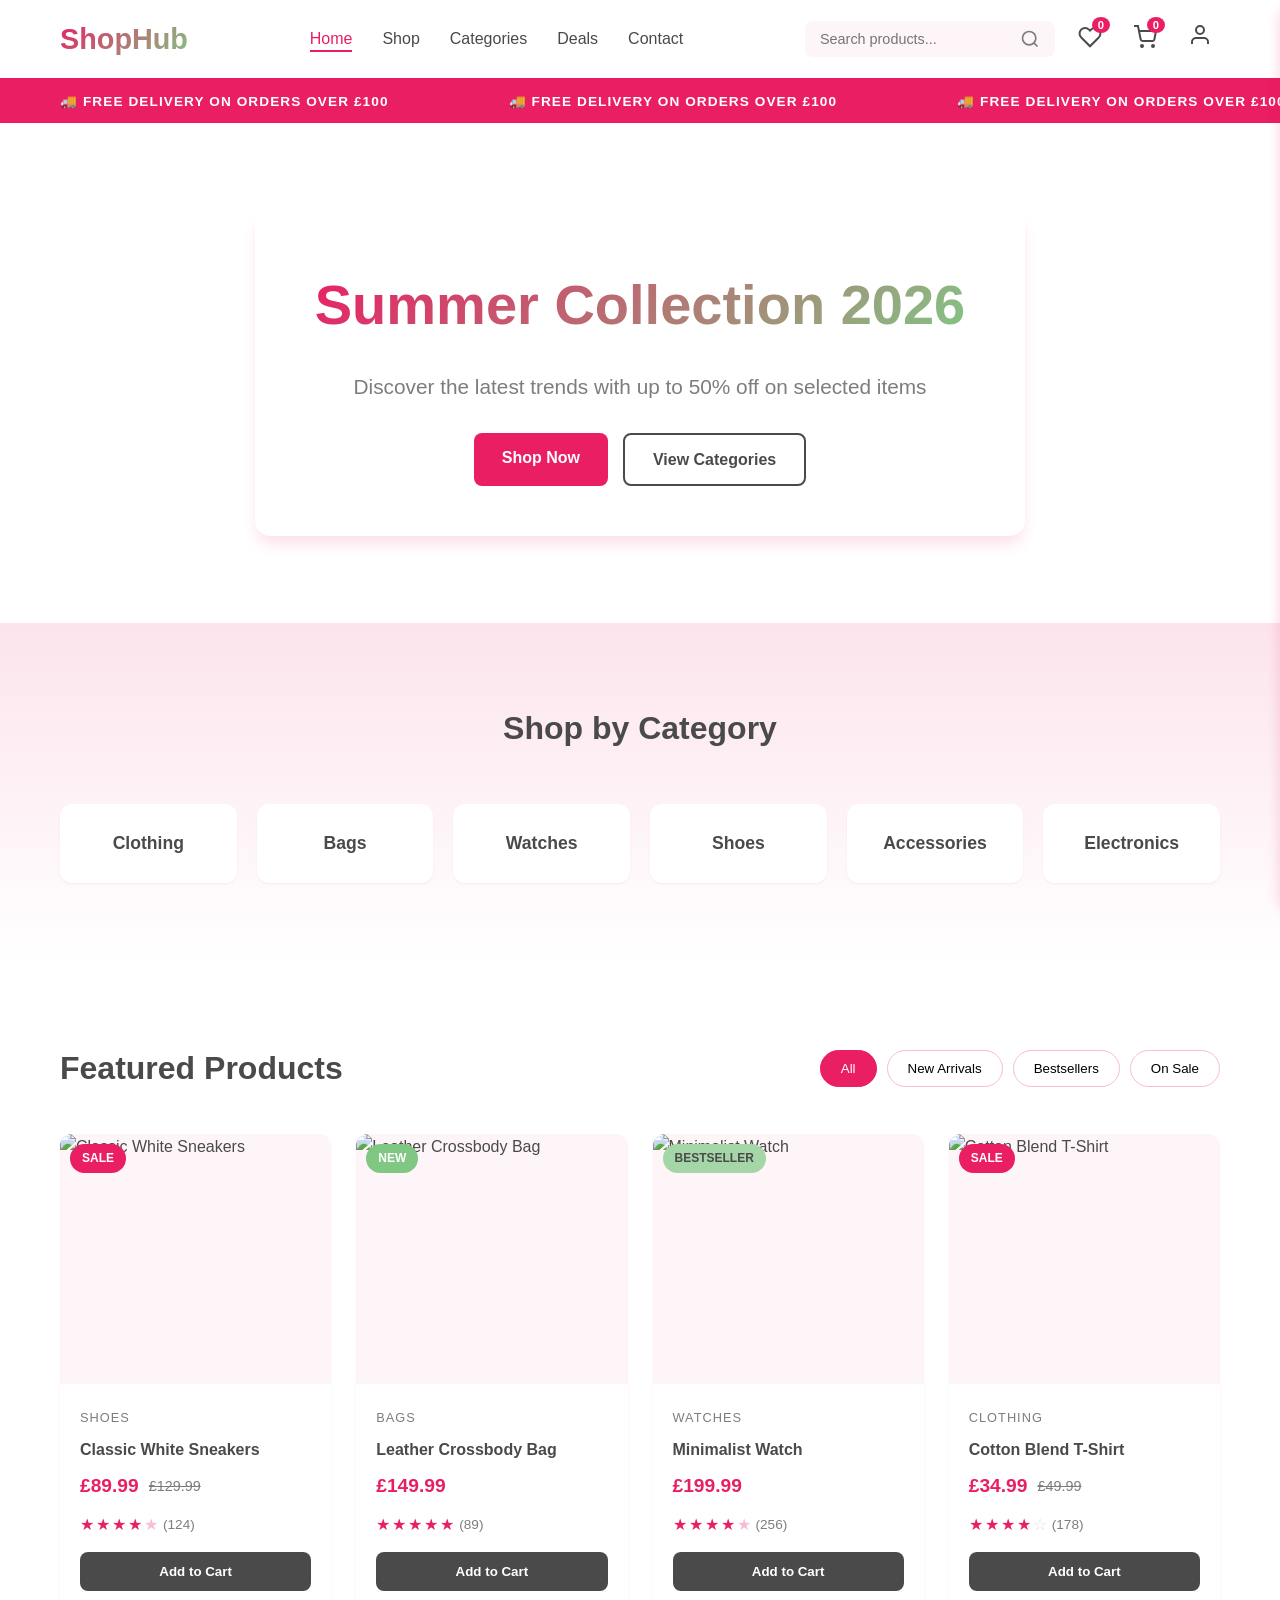
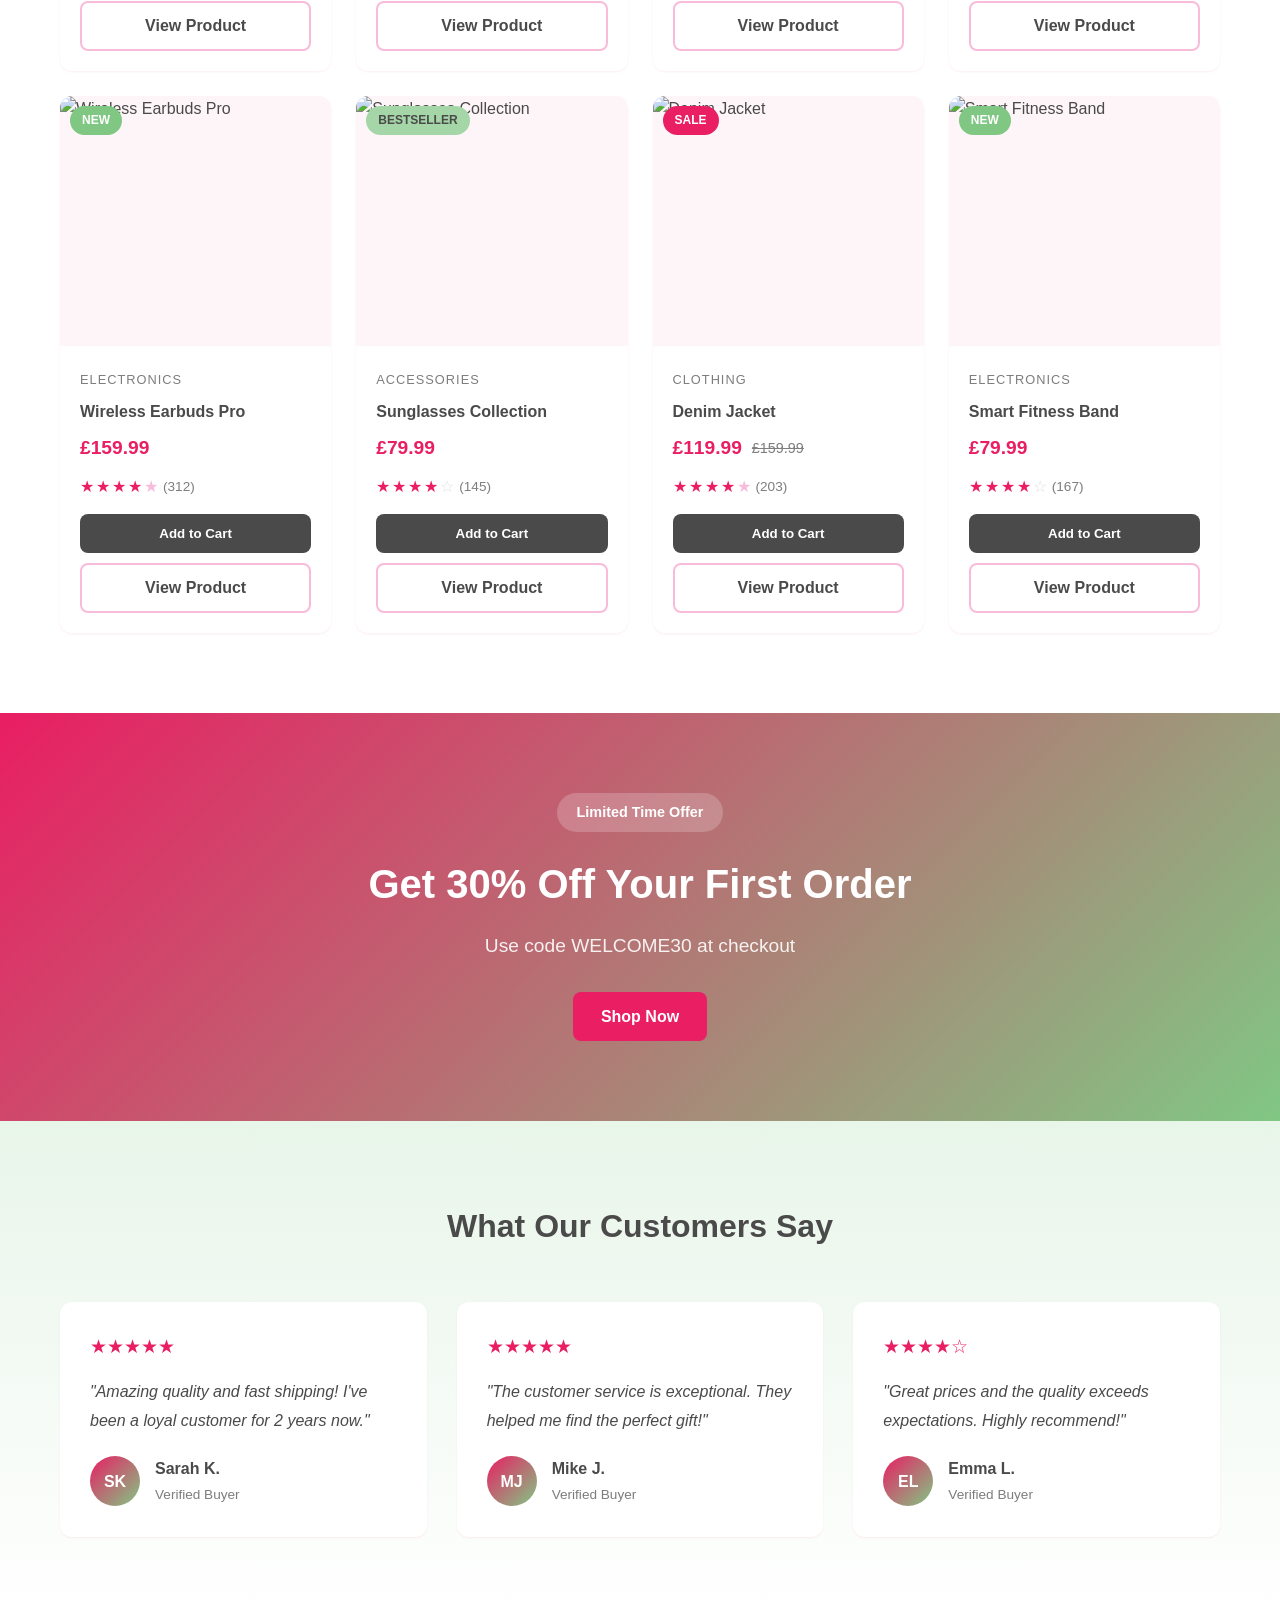
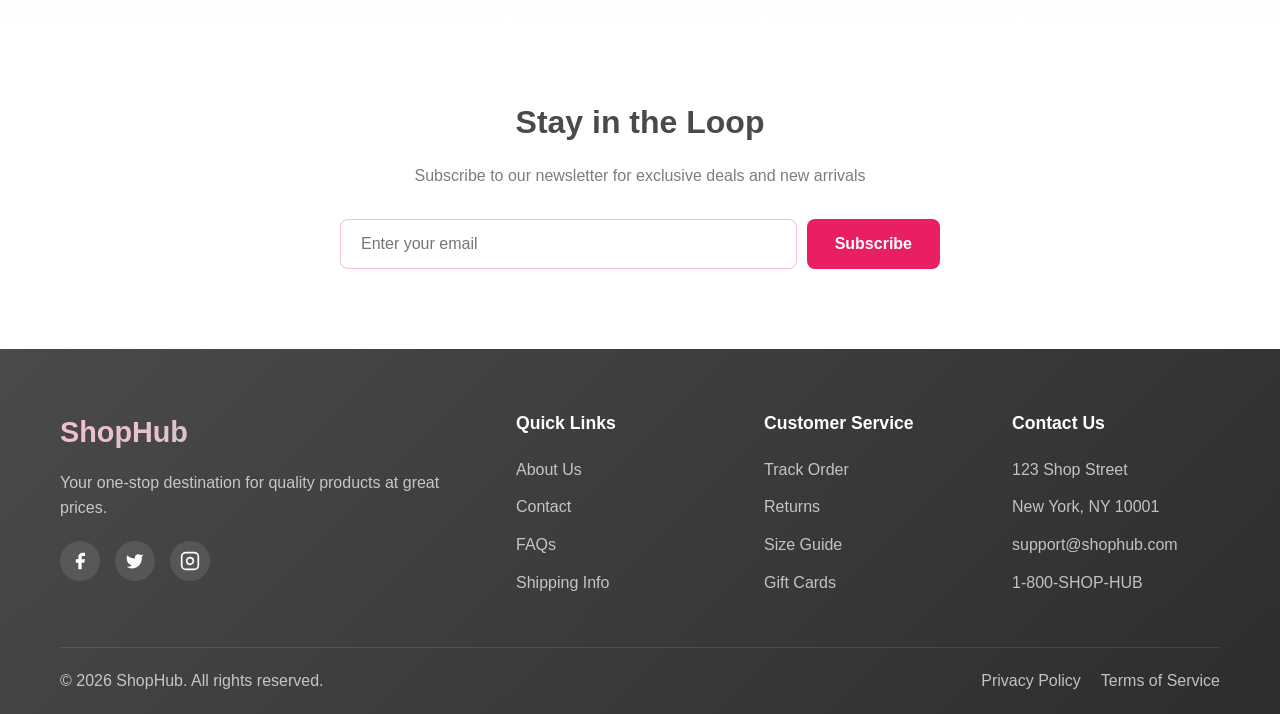
==== index.html @ b86f062d "Initial commit — ShopHub e-commerce mockup" ====
<!DOCTYPE html>
<html lang="en">
<head>
    <meta charset="UTF-8">
    <meta name="viewport" content="width=device-width, initial-scale=1.0">
    <title>ShopHub - Your One-Stop Shop</title>
    <link rel="icon" type="image/svg+xml" href="favicon.svg">
    <link rel="stylesheet" href="styles.css">
    <script src="main.js" defer></script>
    <script src="js/animations.js" defer></script>
</head>
<body>
    <!-- Header -->
    <header class="header">
        <div class="container">
            <a href="#" class="logo">ShopHub</a>
            <nav class="nav">
                <ul class="nav-links">
                    <li><a href="index.html" class="active">Home</a></li>
                    <li><a href="shop.html">Shop</a></li>
                    <li><a href="categories.html">Categories</a></li>
                    <li><a href="deals.html">Deals</a></li>
                    <li><a href="contact.html">Contact</a></li>
                </ul>
            </nav>
            <div class="header-actions">
                <div class="search-bar">
                    <input type="text" placeholder="Search products..." id="searchInput">
                    <button class="search-btn">
                        <svg xmlns="http://www.w3.org/2000/svg" width="20" height="20" viewBox="0 0 24 24" fill="none" stroke="currentColor" stroke-width="2">
                            <circle cx="11" cy="11" r="8"></circle>
                            <path d="m21 21-4.35-4.35"></path>
                        </svg>
                    </button>
                </div>
                <button class="icon-btn" id="wishlistBtn">
                    <svg xmlns="http://www.w3.org/2000/svg" width="24" height="24" viewBox="0 0 24 24" fill="none" stroke="currentColor" stroke-width="2">
                        <path d="M20.84 4.61a5.5 5.5 0 0 0-7.78 0L12 5.67l-1.06-1.06a5.5 5.5 0 0 0-7.78 7.78l1.06 1.06L12 21.23l7.78-7.78 1.06-1.06a5.5 5.5 0 0 0 0-7.78z"></path>
                    </svg>
                    <span class="badge" id="wishlistCount">0</span>
                </button>
                <button class="icon-btn" id="cartBtn">
                    <svg xmlns="http://www.w3.org/2000/svg" width="24" height="24" viewBox="0 0 24 24" fill="none" stroke="currentColor" stroke-width="2">
                        <circle cx="9" cy="21" r="1"></circle>
                        <circle cx="20" cy="21" r="1"></circle>
                        <path d="M1 1h4l2.68 13.39a2 2 0 0 0 2 1.61h9.72a2 2 0 0 0 2-1.61L23 6H6"></path>
                    </svg>
                    <span class="badge" id="cartCount">0</span>
                </button>
                <a href="login.html" class="icon-btn" id="accountBtn" title="Login / Account">
                    <svg xmlns="http://www.w3.org/2000/svg" width="24" height="24" viewBox="0 0 24 24" fill="none" stroke="currentColor" stroke-width="2">
                        <path d="M20 21v-2a4 4 0 0 0-4-4H8a4 4 0 0 0-4 4v2"></path>
                        <circle cx="12" cy="7" r="4"></circle>
                    </svg>
                </a>
                <button class="icon-btn mobile-menu-btn" id="mobileMenuBtn">
                    <svg xmlns="http://www.w3.org/2000/svg" width="24" height="24" viewBox="0 0 24 24" fill="none" stroke="currentColor" stroke-width="2">
                        <line x1="3" y1="12" x2="21" y2="12"></line>
                        <line x1="3" y1="6" x2="21" y2="6"></line>
                        <line x1="3" y1="18" x2="21" y2="18"></line>
                    </svg>
                </button>
            </div>
        </div>
    </header>

    <!-- Delivery Banner -->
    <div class="delivery-banner">
        <div class="delivery-banner-track">
            <span>Free Delivery on Orders Over £100</span>
            <span>Free Delivery on Orders Over £100</span>
            <span>Free Delivery on Orders Over £100</span>
            <span>Free Delivery on Orders Over £100</span>
            <span>Free Delivery on Orders Over £100</span>
            <span>Free Delivery on Orders Over £100</span>
        </div>
    </div>

    <!-- Hero Section -->
    <section class="hero">
        <div class="hero-content">
            <h1>Summer Collection 2026</h1>
            <p>Discover the latest trends with up to 50% off on selected items</p>
            <div class="hero-buttons">
                <a href="shop.html" class="btn btn-primary">Shop Now</a>
                <a href="categories.html" class="btn btn-secondary">View Categories</a>
            </div>
        </div>
    </section>

    <!-- Categories Section -->
    <section class="categories">
        <div class="container">
            <h2 class="section-title">Shop by Category</h2>
            <div class="category-grid">
                <a href="category.html?cat=Clothing" class="category-card">
                    <h3>Clothing</h3>
                </a>
                <a href="category.html?cat=Bags" class="category-card">
                    <h3>Bags</h3>
                </a>
                <a href="category.html?cat=Watches" class="category-card">
                    <h3>Watches</h3>
                </a>
                <a href="category.html?cat=Shoes" class="category-card">
                    <h3>Shoes</h3>
                </a>
                <a href="category.html?cat=Accessories" class="category-card">
                    <h3>Accessories</h3>
                </a>
                <a href="category.html?cat=Electronics" class="category-card">
                    <h3>Electronics</h3>
                </a>
            </div>
        </div>
    </section>

    <!-- Featured Products Section -->
    <section class="featured-products">
        <div class="container">
            <div class="section-header">
                <h2 class="section-title">Featured Products</h2>
                <div class="product-filters">
                    <button class="filter-btn active" data-filter="all">All</button>
                    <button class="filter-btn" data-filter="new">New Arrivals</button>
                    <button class="filter-btn" data-filter="bestseller">Bestsellers</button>
                    <button class="filter-btn" data-filter="sale">On Sale</button>
                </div>
            </div>
            <div class="products-grid" id="productsGrid">
                <!-- Products will be loaded by JavaScript -->
            </div>
        </div>
    </section>

    <!-- Promo Banner -->
    <section class="promo-banner">
        <div class="container">
            <div class="promo-content">
                <span class="promo-tag">Limited Time Offer</span>
                <h2>Get 30% Off Your First Order</h2>
                <p>Use code WELCOME30 at checkout</p>
                <a href="#" class="btn btn-primary">Shop Now</a>
            </div>
        </div>
    </section>

    <!-- Testimonials -->
    <section class="testimonials">
        <div class="container">
            <h2 class="section-title">What Our Customers Say</h2>
            <div class="testimonials-grid">
                <div class="testimonial-card">
                    <div class="testimonial-rating">
                        <span>★</span><span>★</span><span>★</span><span>★</span><span>★</span>
                    </div>
                    <p>"Amazing quality and fast shipping! I've been a loyal customer for 2 years now."</p>
                    <div class="testimonial-author">
                        <div class="author-avatar">SK</div>
                        <div class="author-info">
                            <strong>Sarah K.</strong>
                            <span>Verified Buyer</span>
                        </div>
                    </div>
                </div>
                <div class="testimonial-card">
                    <div class="testimonial-rating">
                        <span>★</span><span>★</span><span>★</span><span>★</span><span>★</span>
                    </div>
                    <p>"The customer service is exceptional. They helped me find the perfect gift!"</p>
                    <div class="testimonial-author">
                        <div class="author-avatar">MJ</div>
                        <div class="author-info">
                            <strong>Mike J.</strong>
                            <span>Verified Buyer</span>
                        </div>
                    </div>
                </div>
                <div class="testimonial-card">
                    <div class="testimonial-rating">
                        <span>★</span><span>★</span><span>★</span><span>★</span><span>☆</span>
                    </div>
                    <p>"Great prices and the quality exceeds expectations. Highly recommend!"</p>
                    <div class="testimonial-author">
                        <div class="author-avatar">EL</div>
                        <div class="author-info">
                            <strong>Emma L.</strong>
                            <span>Verified Buyer</span>
                        </div>
                    </div>
                </div>
            </div>
        </div>
    </section>

    <!-- Newsletter -->
    <section class="newsletter">
        <div class="container">
            <div class="newsletter-content">
                <h2>Stay in the Loop</h2>
                <p>Subscribe to our newsletter for exclusive deals and new arrivals</p>
                <form class="newsletter-form" id="newsletterForm">
                    <input type="email" placeholder="Enter your email" required>
                    <button type="submit" class="btn btn-primary">Subscribe</button>
                </form>
            </div>
        </div>
    </section>

    <!-- Footer -->
    <footer class="footer">
        <div class="container">
            <div class="footer-grid">
                <div class="footer-section">
                    <h3 class="logo">ShopHub</h3>
                    <p>Your one-stop destination for quality products at great prices.</p>
                    <div class="social-links">
                        <a href="#" aria-label="Facebook">
                            <svg xmlns="http://www.w3.org/2000/svg" width="20" height="20" viewBox="0 0 24 24" fill="currentColor">
                                <path d="M18 2h-3a5 5 0 0 0-5 5v3H7v4h3v8h4v-8h3l1-4h-4V7a1 1 0 0 1 1-1h3z"></path>
                            </svg>
                        </a>
                        <a href="#" aria-label="Twitter">
                            <svg xmlns="http://www.w3.org/2000/svg" width="20" height="20" viewBox="0 0 24 24" fill="currentColor">
                                <path d="M22 4s-.7 2.1-2 3.4c1.6 10-9.4 17.3-18 11.6 2.2.1 4.4-.6 6-2C3 15.5.5 9.6 3 5c2.2 2.6 5.6 4.1 9 4-.9-4.2 4-6.6 7-3.8 1.1 0 3-1.2 3-1.2z"></path>
                            </svg>
                        </a>
                        <a href="#" aria-label="Instagram">
                            <svg xmlns="http://www.w3.org/2000/svg" width="20" height="20" viewBox="0 0 24 24" fill="none" stroke="currentColor" stroke-width="2">
                                <rect x="2" y="2" width="20" height="20" rx="5" ry="5"></rect>
                                <path d="M16 11.37A4 4 0 1 1 12.63 8 4 4 0 0 1 16 11.37z"></path>
                                <line x1="17.5" y1="6.5" x2="17.51" y2="6.5"></line>
                            </svg>
                        </a>
                    </div>
                </div>
                <div class="footer-section">
                    <h4>Quick Links</h4>
                    <ul>
                        <li><a href="#">About Us</a></li>
                        <li><a href="#">Contact</a></li>
                        <li><a href="#">FAQs</a></li>
                        <li><a href="#">Shipping Info</a></li>
                    </ul>
                </div>
                <div class="footer-section">
                    <h4>Customer Service</h4>
                    <ul>
                        <li><a href="#">Track Order</a></li>
                        <li><a href="#">Returns</a></li>
                        <li><a href="#">Size Guide</a></li>
                        <li><a href="#">Gift Cards</a></li>
                    </ul>
                </div>
                <div class="footer-section">
                    <h4>Contact Us</h4>
                    <ul class="contact-info">
                        <li>123 Shop Street</li>
                        <li>New York, NY 10001</li>
                        <li>support@shophub.com</li>
                        <li>1-800-SHOP-HUB</li>
                    </ul>
                </div>
            </div>
            <div class="footer-bottom">
                <p>&copy; 2026 ShopHub. All rights reserved.</p>
                <div class="footer-links">
                    <a href="#">Privacy Policy</a>
                    <a href="#">Terms of Service</a>
                </div>
            </div>
        </div>
    </footer>

    <!-- Cart Sidebar -->
    <div class="cart-sidebar" id="cartSidebar">
        <div class="cart-header">
            <h3>Your Cart</h3>
            <button class="close-btn" id="closeCart">&times;</button>
        </div>
        <div class="cart-items" id="cartItems">
            <p class="empty-cart">Your cart is empty</p>
        </div>
        <div class="cart-footer">
            <div class="cart-total">
                <span>Total:</span>
                <span id="cartTotal">£0.00</span>
            </div>
            <a href="checkout.html" class="btn btn-primary btn-full">Checkout</a>
        </div>
    </div>

    <!-- Favourites Sidebar -->
    <div class="favourites-sidebar" id="favouritesSidebar">
        <div class="favourites-header">
            <h3>Your Favourites</h3>
            <button class="close-btn" id="closeFavourites">&times;</button>
        </div>
        <div class="favourites-items" id="favouritesItems">
            <p class="empty-favourites">Your favourites list is empty</p>
        </div>
        <div class="favourites-footer">
            <button class="btn btn-primary btn-full" id="addAllToCartBtn">Add All to Cart</button>
        </div>
    </div>

    <div class="overlay" id="overlay"></div>
</body>
</html>
---- styles.css ----
/* Reset and Base Styles */
* {
    margin: 0;
    padding: 0;
    box-sizing: border-box;
}

:root {
    --primary-color: #e91e63;
    --primary-hover: #c2185b;
    --secondary-color: #81c784;
    --accent-color: #f8bbd9;
    --text-dark: #4a4a4a;
    --text-light: #7d7d7d;
    --bg-light: #fef5f8;
    --bg-white: #ffffff;
    --border-color: #f8bbd9;
    --success-color: #81c784;
    --error-color: #f48fb1;
    --pink-light: #fce4ec;
    --pink-medium: #f8bbd9;
    --pink-dark: #e91e63;
    --green-light: #e8f5e9;
    --green-medium: #a5d6a7;
    --green-dark: #81c784;
    --shadow-sm: 0 1px 2px rgba(233, 30, 99, 0.08);
    --shadow-md: 0 4px 6px -1px rgba(233, 30, 99, 0.1);
    --shadow-lg: 0 10px 15px -3px rgba(233, 30, 99, 0.15);
    --transition: all 0.3s ease;
}

body {
    font-family: 'Segoe UI', Tahoma, Geneva, Verdana, sans-serif;
    line-height: 1.6;
    color: var(--text-dark);
    background-color: var(--bg-white);
}

a {
    text-decoration: none;
    color: inherit;
}

ul {
    list-style: none;
}

img {
    max-width: 100%;
    height: auto;
}

.container {
    max-width: 1200px;
    margin: 0 auto;
    padding: 0 20px;
}

/* Buttons */
.btn {
    display: inline-block;
    padding: 12px 28px;
    border-radius: 8px;
    font-weight: 600;
    font-size: 1rem;
    cursor: pointer;
    transition: var(--transition);
    border: none;
    text-align: center;
}

.btn-primary {
    background-color: var(--primary-color);
    color: white;
}

.btn-primary:hover {
    background-color: var(--primary-hover);
    transform: translateY(-2px);
}

.btn-secondary {
    background-color: transparent;
    color: var(--text-dark);
    border: 2px solid var(--text-dark);
}

.btn-secondary:hover {
    background-color: var(--text-dark);
    color: white;
}

.btn-full {
    width: 100%;
}

/* Delivery Banner */
.delivery-banner {
    background-color: var(--primary-color);
    color: #ffffff;
    padding: 10px 0;
    overflow: hidden;
    white-space: nowrap;
}

.delivery-banner-track {
    display: inline-flex;
    animation: delivery-scroll 20s linear infinite;
}

.delivery-banner-track span {
    display: inline-block;
    padding: 0 60px;
    font-size: 0.85rem;
    font-weight: 600;
    letter-spacing: 0.08em;
    text-transform: uppercase;
}

.delivery-banner-track span::before {
    content: "🚚  ";
}

@keyframes delivery-scroll {
    0%   { transform: translateX(0); }
    100% { transform: translateX(-50%); }
}

/* Header */
.header {
    background-color: var(--bg-white);
    box-shadow: var(--shadow-sm);
    position: sticky;
    top: 0;
    z-index: 100;
}

.header .container {
    display: flex;
    align-items: center;
    justify-content: space-between;
    padding: 15px 20px;
}

.logo {
    font-size: 1.8rem;
    font-weight: 700;
    background: linear-gradient(135deg, var(--pink-dark) 0%, var(--green-dark) 100%);
    -webkit-background-clip: text;
    -webkit-text-fill-color: transparent;
    background-clip: text;
}

.nav-links {
    display: flex;
    gap: 30px;
}

.nav-links a {
    font-weight: 500;
    color: var(--text-dark);
    transition: var(--transition);
    position: relative;
}

.nav-links a:hover,
.nav-links a.active {
    color: var(--primary-color);
}

.nav-links a.active::after {
    content: '';
    position: absolute;
    bottom: -5px;
    left: 0;
    width: 100%;
    height: 2px;
    background-color: var(--primary-color);
}

.header-actions {
    display: flex;
    align-items: center;
    gap: 15px;
}

.search-bar {
    display: flex;
    align-items: center;
    background-color: var(--bg-light);
    border-radius: 8px;
    padding: 8px 15px;
    position: relative;
}

/* Search dropdown */
.search-dropdown {
    display: none;
    position: absolute;
    top: calc(100% + 8px);
    left: 0;
    right: 0;
    background: var(--bg-white);
    border-radius: 12px;
    box-shadow: var(--shadow-lg);
    overflow: hidden;
    z-index: 999;
    border: 1px solid var(--border-color);
}
.search-dropdown.open { display: block; }

.search-result-item {
    display: flex;
    align-items: center;
    gap: 12px;
    padding: 10px 14px;
    text-decoration: none;
    color: var(--text-dark);
    transition: background 0.15s;
}
.search-result-item:hover { background: var(--bg-light); }
.search-result-item img {
    width: 44px;
    height: 44px;
    object-fit: cover;
    border-radius: 8px;
    flex-shrink: 0;
}
.result-text {
    display: flex;
    flex-direction: column;
    flex: 1;
    min-width: 0;
}
.result-name {
    font-size: 0.875rem;
    font-weight: 600;
    white-space: nowrap;
    overflow: hidden;
    text-overflow: ellipsis;
}
.result-cat {
    font-size: 0.75rem;
    color: var(--text-light);
}
.result-price {
    font-size: 0.875rem;
    font-weight: 700;
    color: var(--primary-color);
    flex-shrink: 0;
}

.search-bar input {
    border: none;
    background: transparent;
    outline: none;
    width: 200px;
    font-size: 0.9rem;
}

.search-btn {
    background: transparent;
    border: none;
    cursor: pointer;
    color: var(--text-light);
    display: flex;
    align-items: center;
}

.icon-btn {
    background: transparent;
    border: none;
    cursor: pointer;
    position: relative;
    color: var(--text-dark);
    padding: 8px;
    border-radius: 50%;
    transition: var(--transition);
}

.icon-btn:hover {
    background-color: var(--bg-light);
}

.icon-btn.active {
    color: var(--pink-dark);
}

.badge {
    position: absolute;
    top: 0;
    right: 0;
    background-color: var(--primary-color);
    color: white;
    font-size: 0.7rem;
    padding: 2px 6px;
    border-radius: 50%;
    font-weight: 600;
}

.mobile-menu-btn {
    display: none;
}

/* Mobile Menu */
.mobile-menu {
    position: fixed;
    top: 0;
    left: -100%;
    width: 280px;
    height: 100vh;
    background-color: var(--bg-white);
    z-index: 200;
    transition: left 0.3s ease;
    box-shadow: var(--shadow-lg);
    display: flex;
    flex-direction: column;
}

.mobile-menu.open {
    left: 0;
}

.mobile-menu-header {
    display: flex;
    justify-content: space-between;
    align-items: center;
    padding: 20px;
    border-bottom: 2px solid var(--pink-light);
}

.mobile-menu-header .logo {
    font-size: 1.5rem;
}

.mobile-menu-close {
    width: 40px;
    height: 40px;
    border: none;
    background-color: var(--bg-light);
    border-radius: 50%;
    font-size: 1.5rem;
    cursor: pointer;
    color: var(--text-dark);
    display: flex;
    align-items: center;
    justify-content: center;
    transition: var(--transition);
}

.mobile-menu-close:hover {
    background-color: var(--pink-light);
    color: var(--pink-dark);
}

.mobile-menu-nav {
    flex: 1;
    padding: 20px;
    overflow-y: auto;
}

.mobile-menu-nav ul {
    list-style: none;
}

.mobile-menu-nav li {
    margin-bottom: 5px;
}

.mobile-menu-nav a {
    display: flex;
    align-items: center;
    gap: 15px;
    padding: 15px 20px;
    color: var(--text-dark);
    font-weight: 500;
    border-radius: 10px;
    transition: var(--transition);
}

.mobile-menu-nav a:hover,
.mobile-menu-nav a.active {
    background-color: var(--pink-light);
    color: var(--pink-dark);
}

.mobile-menu-nav a svg {
    width: 20px;
    height: 20px;
    flex-shrink: 0;
}

.mobile-menu-footer {
    padding: 20px;
    border-top: 1px solid var(--border-color);
}

.mobile-menu-footer .social-links {
    justify-content: center;
    margin-bottom: 15px;
}

.mobile-menu-footer .social-links a {
    background-color: var(--bg-light);
    color: var(--text-dark);
}

.mobile-menu-footer .social-links a:hover {
    background-color: var(--pink-dark);
    color: white;
}

.mobile-menu-footer p {
    text-align: center;
    font-size: 0.85rem;
    color: var(--text-light);
}

.mobile-menu-overlay {
    position: fixed;
    top: 0;
    left: 0;
    width: 100%;
    height: 100%;
    background-color: rgba(0, 0, 0, 0.5);
    z-index: 150;
    opacity: 0;
    visibility: hidden;
    transition: var(--transition);
}

.mobile-menu-overlay.active {
    opacity: 1;
    visibility: visible;
}

/* Hero Section */
.hero {
    background: url('https://images.unsplash.com/photo-1483985988355-763728e1935b?w=1600&q=80') center/cover no-repeat;
    min-height: 500px;
    display: flex;
    align-items: center;
    justify-content: center;
    text-align: center;
    color: white;
    padding: 60px 20px;
    position: relative;
}

.hero-content {
    position: relative;
    z-index: 1;
    background: rgba(255, 255, 255, 0.95);
    padding: 50px 60px;
    border-radius: 16px;
    color: var(--text-dark);
    box-shadow: var(--shadow-lg);
}

.hero-content h1 {
    font-size: 3.5rem;
    margin-bottom: 20px;
    font-weight: 700;
    background: linear-gradient(135deg, var(--pink-dark) 0%, var(--green-dark) 100%);
    -webkit-background-clip: text;
    -webkit-text-fill-color: transparent;
    background-clip: text;
}

.hero-content p {
    font-size: 1.3rem;
    margin-bottom: 30px;
    color: var(--text-light);
}

.hero-buttons {
    display: flex;
    gap: 15px;
    justify-content: center;
}

.hero .btn-secondary {
    border-color: var(--text-dark);
    color: var(--text-dark);
}

.hero .btn-secondary:hover {
    background-color: var(--text-dark);
    color: white;
}

/* Categories Section */
.categories {
    padding: 80px 0;
    background: linear-gradient(180deg, var(--pink-light) 0%, var(--bg-white) 100%);
}

.section-title {
    font-size: 2rem;
    text-align: center;
    margin-bottom: 50px;
    color: var(--text-dark);
}

.category-grid {
    display: grid;
    grid-template-columns: repeat(6, 1fr);
    gap: 20px;
}

.category-card {
    background-color: var(--bg-white);
    padding: 25px 20px;
    border-radius: 12px;
    text-align: center;
    transition: var(--transition);
    box-shadow: var(--shadow-sm);
    display: flex;
    align-items: center;
    justify-content: center;
}

.category-card:hover {
    transform: translateY(-5px);
    box-shadow: var(--shadow-lg);
    border: 2px solid var(--pink-medium);
}


.category-card h3 {
    font-size: 1.1rem;
    font-weight: 600;
    color: var(--text-dark);
    margin: 0;
    transition: var(--transition);
}

.category-card:hover h3 {
    color: var(--pink-dark);
}

/* Featured Products */
.featured-products {
    padding: 80px 0;
}

.section-header {
    display: flex;
    justify-content: space-between;
    align-items: center;
    margin-bottom: 40px;
    flex-wrap: wrap;
    gap: 20px;
}

.section-header .section-title {
    margin-bottom: 0;
}

.product-filters {
    display: flex;
    gap: 10px;
}

.filter-btn {
    padding: 10px 20px;
    border: 1px solid var(--border-color);
    background-color: var(--bg-white);
    border-radius: 25px;
    cursor: pointer;
    font-weight: 500;
    transition: var(--transition);
}

.filter-btn:hover,
.filter-btn.active {
    background-color: var(--primary-color);
    color: white;
    border-color: var(--primary-color);
}

.products-grid {
    display: grid;
    grid-template-columns: repeat(4, 1fr);
    gap: 25px;
}

.product-card {
    background-color: var(--bg-white);
    border-radius: 12px;
    overflow: hidden;
    box-shadow: var(--shadow-sm);
    transition: var(--transition);
    position: relative;
}

.product-card:hover {
    box-shadow: var(--shadow-lg);
    transform: translateY(-5px);
}

.product-image {
    position: relative;
    height: 250px;
    background-color: var(--bg-light);
    display: flex;
    align-items: center;
    justify-content: center;
    overflow: hidden;
}

.product-image img {
    width: 100%;
    height: 100%;
    object-fit: cover;
}

.product-placeholder {
    width: 100%;
    height: 100%;
    display: flex;
    align-items: center;
    justify-content: center;
    background: linear-gradient(135deg, var(--pink-light) 0%, var(--green-light) 100%);
    color: var(--primary-color);
    font-size: 3rem;
}

.product-badge {
    position: absolute;
    top: 10px;
    left: 10px;
    padding: 5px 12px;
    border-radius: 20px;
    font-size: 0.75rem;
    font-weight: 600;
    text-transform: uppercase;
}

.badge-new {
    background-color: var(--green-dark);
    color: white;
}

.badge-sale {
    background-color: var(--pink-dark);
    color: white;
}

.badge-bestseller {
    background-color: var(--green-medium);
    color: var(--text-dark);
}

.product-actions {
    position: absolute;
    top: 10px;
    right: 10px;
    display: flex;
    flex-direction: column;
    gap: 8px;
    opacity: 0;
    transition: var(--transition);
}

.product-card:hover .product-actions {
    opacity: 1;
}

.action-btn {
    width: 36px;
    height: 36px;
    border-radius: 50%;
    background-color: var(--bg-white);
    border: none;
    cursor: pointer;
    display: flex;
    align-items: center;
    justify-content: center;
    box-shadow: var(--shadow-md);
    transition: var(--transition);
}

.action-btn:hover {
    background-color: var(--primary-color);
    color: white;
}

.action-btn.active {
    background-color: var(--error-color);
    color: white;
}

.product-info {
    padding: 20px;
}

.product-category {
    font-size: 0.8rem;
    color: var(--text-light);
    text-transform: uppercase;
    letter-spacing: 1px;
}

.product-name {
    font-size: 1rem;
    font-weight: 600;
    margin: 8px 0;
    color: var(--text-dark);
}

.product-price {
    display: flex;
    align-items: center;
    gap: 10px;
}

.current-price {
    font-size: 1.2rem;
    font-weight: 700;
    color: var(--primary-color);
}

.original-price {
    font-size: 0.9rem;
    color: var(--text-light);
    text-decoration: line-through;
}

.product-rating {
    display: flex;
    align-items: center;
    gap: 5px;
    margin-top: 10px;
}

.stars {
    color: var(--pink-dark);
    display: inline-flex;
    gap: 2px;
}

.stars .star-filled {
    color: var(--pink-dark);
}

.stars .star-half {
    color: var(--pink-medium);
}

.stars .star-empty {
    color: #ddd;
}

.rating-count {
    font-size: 0.85rem;
    color: var(--text-light);
}

.add-to-cart {
    width: 100%;
    margin-top: 15px;
    padding: 12px;
    background-color: var(--text-dark);
    color: white;
    border: none;
    border-radius: 8px;
    font-weight: 600;
    cursor: pointer;
    transition: var(--transition);
}

.add-to-cart:hover {
    background: linear-gradient(135deg, var(--pink-dark) 0%, var(--green-dark) 100%);
}

/* Promo Banner */
.promo-banner {
    background: linear-gradient(135deg, var(--pink-dark) 0%, var(--green-dark) 100%);
    padding: 80px 0;
    text-align: center;
    color: white;
}

.promo-tag {
    display: inline-block;
    background-color: rgba(255, 255, 255, 0.2);
    padding: 8px 20px;
    border-radius: 25px;
    font-size: 0.9rem;
    font-weight: 600;
    margin-bottom: 20px;
}

.promo-content h2 {
    font-size: 2.5rem;
    margin-bottom: 15px;
}

.promo-content p {
    font-size: 1.2rem;
    margin-bottom: 30px;
    opacity: 0.9;
}

/* Testimonials */
.testimonials {
    padding: 80px 0;
    background: linear-gradient(180deg, var(--green-light) 0%, var(--bg-white) 100%);
}

.testimonials-grid {
    display: grid;
    grid-template-columns: repeat(3, 1fr);
    gap: 30px;
}

.testimonial-card {
    background-color: var(--bg-white);
    padding: 30px;
    border-radius: 12px;
    box-shadow: var(--shadow-sm);
}

.testimonial-rating {
    color: var(--pink-dark);
    font-size: 1.2rem;
    margin-bottom: 15px;
}

.testimonial-card p {
    font-style: italic;
    color: var(--text-dark);
    margin-bottom: 20px;
    line-height: 1.8;
}

.testimonial-author {
    display: flex;
    align-items: center;
    gap: 15px;
}

.author-avatar {
    width: 50px;
    height: 50px;
    border-radius: 50%;
    background: linear-gradient(135deg, var(--pink-dark) 0%, var(--green-dark) 100%);
    color: white;
    display: flex;
    align-items: center;
    justify-content: center;
    font-weight: 600;
}

.author-info strong {
    display: block;
    color: var(--text-dark);
}

.author-info span {
    font-size: 0.85rem;
    color: var(--text-light);
}

/* Newsletter */
.newsletter {
    padding: 80px 0;
    background-color: var(--bg-white);
}

.newsletter-content {
    max-width: 600px;
    margin: 0 auto;
    text-align: center;
}

.newsletter-content h2 {
    font-size: 2rem;
    margin-bottom: 15px;
}

.newsletter-content p {
    color: var(--text-light);
    margin-bottom: 30px;
}

.newsletter-form {
    display: flex;
    gap: 10px;
}

.newsletter-form input {
    flex: 1;
    padding: 15px 20px;
    border: 1px solid var(--border-color);
    border-radius: 8px;
    font-size: 1rem;
    outline: none;
}

.newsletter-form input:focus {
    border-color: var(--primary-color);
}

/* Footer */
.footer {
    background: linear-gradient(135deg, #4a4a4a 0%, #2d2d2d 100%);
    color: white;
    padding: 60px 0 0;
}

.footer-grid {
    display: grid;
    grid-template-columns: 2fr 1fr 1fr 1fr;
    gap: 40px;
    padding-bottom: 40px;
}

.footer-section .logo {
    background: linear-gradient(135deg, var(--pink-medium) 0%, var(--green-medium) 100%);
    -webkit-background-clip: text;
    -webkit-text-fill-color: transparent;
    background-clip: text;
    margin-bottom: 15px;
    display: block;
}

.footer-section p {
    color: rgba(255, 255, 255, 0.7);
    margin-bottom: 20px;
}

.social-links {
    display: flex;
    gap: 15px;
}

.social-links a {
    width: 40px;
    height: 40px;
    border-radius: 50%;
    background-color: rgba(255, 255, 255, 0.1);
    display: flex;
    align-items: center;
    justify-content: center;
    transition: var(--transition);
}

.social-links a:hover {
    background-color: var(--primary-color);
}

.footer-section h4 {
    margin-bottom: 20px;
    font-size: 1.1rem;
}

.footer-section ul li {
    margin-bottom: 12px;
}

.footer-section ul a {
    color: rgba(255, 255, 255, 0.7);
    transition: var(--transition);
}

.footer-section ul a:hover {
    color: white;
}

.contact-info li {
    color: rgba(255, 255, 255, 0.7);
}

.footer-bottom {
    border-top: 1px solid rgba(255, 255, 255, 0.1);
    padding: 20px 0;
    display: flex;
    justify-content: space-between;
    align-items: center;
}

.footer-bottom p {
    color: rgba(255, 255, 255, 0.7);
}

.footer-links {
    display: flex;
    gap: 20px;
}

.footer-links a {
    color: rgba(255, 255, 255, 0.7);
    transition: var(--transition);
}

.footer-links a:hover {
    color: white;
}

/* Cart Sidebar */
.cart-sidebar {
    position: fixed;
    top: 0;
    right: -400px;
    width: 400px;
    height: 100vh;
    background-color: var(--bg-white);
    box-shadow: var(--shadow-lg);
    z-index: 200;
    transition: var(--transition);
    display: flex;
    flex-direction: column;
}

.cart-sidebar.open {
    right: 0;
}

.cart-header {
    display: flex;
    justify-content: space-between;
    align-items: center;
    padding: 20px;
    border-bottom: 1px solid var(--border-color);
}

.cart-header h3 {
    font-size: 1.3rem;
}

.close-btn {
    background: transparent;
    border: none;
    font-size: 1.5rem;
    cursor: pointer;
    color: var(--text-dark);
}

.cart-items {
    flex: 1;
    overflow-y: auto;
    padding: 20px;
}

.empty-cart {
    text-align: center;
    color: var(--text-light);
    padding: 40px 0;
}

.cart-item {
    display: flex;
    gap: 15px;
    padding: 15px 0;
    border-bottom: 1px solid var(--border-color);
}

.cart-item-image {
    width: 80px;
    height: 80px;
    background-color: var(--bg-light);
    border-radius: 8px;
    overflow: hidden;
    flex-shrink: 0;
}

.cart-item-image img {
    width: 100%;
    height: 100%;
    object-fit: cover;
}

.cart-item-details {
    flex: 1;
}

.cart-item-name {
    font-weight: 600;
    margin-bottom: 5px;
}

.cart-item-price {
    color: var(--primary-color);
    font-weight: 600;
}

.cart-item-quantity {
    display: flex;
    align-items: center;
    gap: 10px;
    margin-top: 10px;
}

.qty-btn {
    width: 28px;
    height: 28px;
    border: 1px solid var(--border-color);
    background-color: var(--bg-white);
    border-radius: 4px;
    cursor: pointer;
    display: flex;
    align-items: center;
    justify-content: center;
}

.qty-btn:hover {
    background-color: var(--bg-light);
}

.remove-item {
    color: var(--error-color);
    background: transparent;
    border: none;
    cursor: pointer;
    font-size: 0.85rem;
}

.cart-footer {
    padding: 20px;
    border-top: 1px solid var(--border-color);
}

.cart-total {
    display: flex;
    justify-content: space-between;
    font-size: 1.2rem;
    font-weight: 600;
    margin-bottom: 15px;
}

/* Overlay */
.overlay {
    position: fixed;
    top: 0;
    left: 0;
    width: 100%;
    height: 100%;
    background-color: rgba(0, 0, 0, 0.5);
    z-index: 150;
    opacity: 0;
    visibility: hidden;
    transition: var(--transition);
}

.overlay.active {
    opacity: 1;
    visibility: visible;
}

/* Favourites Sidebar */
.favourites-sidebar {
    position: fixed;
    top: 0;
    right: -400px;
    width: 400px;
    height: 100vh;
    background-color: var(--bg-white);
    box-shadow: var(--shadow-lg);
    z-index: 200;
    transition: var(--transition);
    display: flex;
    flex-direction: column;
}

.favourites-sidebar.open {
    right: 0;
}

.favourites-header {
    display: flex;
    justify-content: space-between;
    align-items: center;
    padding: 20px;
    border-bottom: 1px solid var(--border-color);
}

.favourites-header h3 {
    font-size: 1.3rem;
}

.favourites-items {
    flex: 1;
    overflow-y: auto;
    padding: 20px;
}

.empty-favourites {
    text-align: center;
    color: var(--text-light);
    padding: 40px 0;
}

.favourites-item {
    display: flex;
    gap: 15px;
    padding: 15px 0;
    border-bottom: 1px solid var(--border-color);
}

.favourites-item-image {
    width: 80px;
    height: 80px;
    background-color: var(--bg-light);
    border-radius: 8px;
    overflow: hidden;
    flex-shrink: 0;
}

.favourites-item-image img {
    width: 100%;
    height: 100%;
    object-fit: cover;
}

.favourites-item-details {
    flex: 1;
    display: flex;
    flex-direction: column;
    justify-content: center;
}

.favourites-item-name {
    font-size: 0.95rem;
    font-weight: 500;
    margin-bottom: 5px;
    color: var(--text-dark);
}

.favourites-item-price {
    color: var(--pink-dark);
    font-weight: 600;
    margin-bottom: 10px;
}

.favourites-item-actions {
    display: flex;
    gap: 10px;
    flex-wrap: wrap;
}

.favourites-item-actions button {
    padding: 6px 12px;
    font-size: 0.8rem;
    border-radius: 4px;
    cursor: pointer;
    transition: var(--transition);
}

.add-to-cart-btn {
    background: linear-gradient(135deg, var(--pink-primary) 0%, var(--green-primary) 100%);
    color: white;
    border: none;
}

.add-to-cart-btn:hover {
    opacity: 0.9;
}

.remove-favourite-btn {
    background: transparent;
    border: 1px solid var(--border-color);
    color: var(--text-light);
}

.remove-favourite-btn:hover {
    border-color: var(--error-color);
    color: var(--error-color);
}

.favourites-footer {
    padding: 20px;
    border-top: 1px solid var(--border-color);
}

/* Responsive Design */
@media (max-width: 1024px) {
    .category-grid {
        grid-template-columns: repeat(3, 1fr);
    }

    .products-grid {
        grid-template-columns: repeat(3, 1fr);
    }

    .footer-grid {
        grid-template-columns: repeat(2, 1fr);
    }
}

@media (max-width: 768px) {
    .nav {
        display: none;
    }

    .mobile-menu-btn {
        display: block;
    }

    .search-bar {
        display: none;
    }

    .hero-content h1 {
        font-size: 2.5rem;
    }

    .hero-buttons {
        flex-direction: column;
    }

    .category-grid {
        grid-template-columns: repeat(2, 1fr);
    }

    .products-grid {
        grid-template-columns: repeat(2, 1fr);
    }

    .section-header {
        flex-direction: column;
        text-align: center;
    }

    .product-filters {
        flex-wrap: wrap;
        justify-content: center;
    }

    .testimonials-grid {
        grid-template-columns: 1fr;
    }

    .newsletter-form {
        flex-direction: column;
    }

    .footer-grid {
        grid-template-columns: 1fr;
        text-align: center;
    }

    .social-links {
        justify-content: center;
    }

    .footer-bottom {
        flex-direction: column;
        gap: 15px;
        text-align: center;
    }

    .cart-sidebar,
    .favourites-sidebar {
        width: 100%;
        right: -100%;
    }

    .promo-content h2 {
        font-size: 1.8rem;
    }
}

@media (max-width: 480px) {
    .hero-content h1 {
        font-size: 2rem;
    }

    .products-grid {
        grid-template-columns: 1fr;
    }

    .category-grid {
        grid-template-columns: repeat(2, 1fr);
    }

    .filter-btn {
        padding: 8px 15px;
        font-size: 0.9rem;
    }
}

/* Shop Page Styles */

/* Page Header */
.page-header {
    background: linear-gradient(135deg, var(--pink-light) 0%, var(--green-light) 100%);
    padding: 60px 0;
    text-align: center;
}

.page-header h1 {
    font-size: 2.5rem;
    margin-bottom: 15px;
    background: linear-gradient(135deg, var(--pink-dark) 0%, var(--green-dark) 100%);
    -webkit-background-clip: text;
    -webkit-text-fill-color: transparent;
    background-clip: text;
}

.breadcrumb {
    display: flex;
    justify-content: center;
    align-items: center;
    gap: 10px;
    color: var(--text-light);
}

.breadcrumb a {
    color: var(--primary-color);
    transition: var(--transition);
}

.breadcrumb a:hover {
    color: var(--primary-hover);
}

/* Shop Section */
.shop-section {
    padding: 60px 0;
}

/* Filter Toggle Button */
.filter-toggle-btn {
    display: flex;
    align-items: center;
    gap: 10px;
    padding: 12px 24px;
    background: linear-gradient(135deg, var(--pink-dark) 0%, var(--green-dark) 100%);
    color: white;
    border: none;
    border-radius: 8px;
    font-weight: 600;
    cursor: pointer;
    margin-bottom: 25px;
    transition: var(--transition);
}

.filter-toggle-btn:hover {
    transform: translateY(-2px);
    box-shadow: var(--shadow-md);
}

.shop-layout {
    display: grid;
    grid-template-columns: 1fr;
    gap: 40px;
}

/* Sidebar */
.shop-sidebar {
    position: fixed;
    top: 0;
    left: -350px;
    width: 320px;
    height: 100vh;
    background-color: var(--bg-white);
    z-index: 200;
    padding: 0 25px 25px;
    overflow-y: auto;
    transition: left 0.3s ease;
    box-shadow: var(--shadow-lg);
}

.shop-sidebar.open {
    left: 0;
}

.sidebar-header {
    display: flex;
    justify-content: space-between;
    align-items: center;
    padding: 20px 0;
    margin-bottom: 10px;
    border-bottom: 2px solid var(--pink-light);
    position: sticky;
    top: 0;
    background-color: var(--bg-white);
    z-index: 10;
}

.sidebar-header h3 {
    font-size: 1.3rem;
    background: linear-gradient(135deg, var(--pink-dark) 0%, var(--green-dark) 100%);
    -webkit-background-clip: text;
    -webkit-text-fill-color: transparent;
    background-clip: text;
}

.close-sidebar {
    width: 36px;
    height: 36px;
    border: none;
    background-color: var(--pink-light);
    border-radius: 50%;
    font-size: 1.5rem;
    cursor: pointer;
    color: var(--pink-dark);
    display: flex;
    align-items: center;
    justify-content: center;
    transition: var(--transition);
}

.close-sidebar:hover {
    background-color: var(--pink-dark);
    color: white;
}

.sidebar-overlay {
    position: fixed;
    top: 0;
    left: 0;
    width: 100%;
    height: 100%;
    background-color: rgba(0, 0, 0, 0.5);
    z-index: 150;
    opacity: 0;
    visibility: hidden;
    transition: var(--transition);
}

.sidebar-overlay.active {
    opacity: 1;
    visibility: visible;
}

.filter-group {
    background-color: var(--bg-white);
    border-radius: 12px;
    padding: 25px;
    margin-bottom: 20px;
    box-shadow: var(--shadow-sm);
}

.filter-group h3 {
    font-size: 1.1rem;
    margin-bottom: 20px;
    color: var(--text-dark);
    padding-bottom: 10px;
    border-bottom: 2px solid var(--pink-light);
}

.filter-list {
    list-style: none;
}

.filter-list li {
    margin-bottom: 12px;
}

.filter-checkbox {
    display: flex;
    align-items: center;
    gap: 10px;
    cursor: pointer;
    font-size: 0.95rem;
    color: var(--text-dark);
}

.filter-checkbox input {
    display: none;
}

.checkmark {
    width: 20px;
    height: 20px;
    border: 2px solid var(--border-color);
    border-radius: 4px;
    display: flex;
    align-items: center;
    justify-content: center;
    transition: var(--transition);
}

.filter-checkbox input:checked + .checkmark {
    background: linear-gradient(135deg, var(--pink-dark) 0%, var(--green-dark) 100%);
    border-color: var(--pink-dark);
}

.filter-checkbox input:checked + .checkmark::after {
    content: '✓';
    color: white;
    font-size: 12px;
}

.filter-checkbox:hover .checkmark {
    border-color: var(--pink-dark);
}

/* Price Range */
.price-inputs {
    display: flex;
    align-items: center;
    gap: 10px;
    margin-bottom: 15px;
}

.price-inputs input {
    width: 100%;
    padding: 10px;
    border: 1px solid var(--border-color);
    border-radius: 8px;
    font-size: 0.9rem;
}

.price-inputs input:focus {
    outline: none;
    border-color: var(--pink-dark);
}

.price-slider {
    width: 100%;
    height: 6px;
    -webkit-appearance: none;
    appearance: none;
    background: var(--pink-light);
    border-radius: 3px;
    outline: none;
}

.price-slider::-webkit-slider-thumb {
    -webkit-appearance: none;
    appearance: none;
    width: 20px;
    height: 20px;
    background: linear-gradient(135deg, var(--pink-dark) 0%, var(--green-dark) 100%);
    border-radius: 50%;
    cursor: pointer;
}

.price-range-label {
    display: flex;
    justify-content: space-between;
    margin-top: 10px;
    font-size: 0.85rem;
    color: var(--text-light);
}

.shop-sidebar .btn {
    margin-top: 10px;
}

.shop-sidebar .btn-secondary {
    margin-top: 10px;
    background: transparent;
    border: 1px solid var(--border-color);
    color: var(--text-dark);
}

.shop-sidebar .btn-secondary:hover {
    background: var(--bg-light);
}

/* Shop Main */
.shop-main {
    min-height: 600px;
}

.shop-toolbar {
    display: flex;
    justify-content: space-between;
    align-items: center;
    padding: 20px 25px;
    background-color: var(--bg-white);
    border-radius: 12px;
    margin-bottom: 30px;
    box-shadow: var(--shadow-sm);
}

.results-count {
    color: var(--text-light);
}

.results-count span {
    font-weight: 600;
    color: var(--text-dark);
}

.toolbar-actions {
    display: flex;
    align-items: center;
    gap: 20px;
}

.sort-dropdown {
    display: flex;
    align-items: center;
    gap: 10px;
}

.sort-dropdown label {
    color: var(--text-light);
    font-size: 0.9rem;
}

.sort-dropdown select {
    padding: 10px 15px;
    border: 1px solid var(--border-color);
    border-radius: 8px;
    font-size: 0.9rem;
    color: var(--text-dark);
    cursor: pointer;
    background-color: var(--bg-white);
}

.sort-dropdown select:focus {
    outline: none;
    border-color: var(--pink-dark);
}

.view-toggle {
    display: flex;
    gap: 5px;
}

.view-btn {
    width: 40px;
    height: 40px;
    border: 1px solid var(--border-color);
    background-color: var(--bg-white);
    border-radius: 8px;
    cursor: pointer;
    display: flex;
    align-items: center;
    justify-content: center;
    color: var(--text-light);
    transition: var(--transition);
}

.view-btn:hover,
.view-btn.active {
    background: linear-gradient(135deg, var(--pink-dark) 0%, var(--green-dark) 100%);
    border-color: var(--pink-dark);
    color: white;
}

/* Products Grid for Shop Page */
.shop-main .products-grid {
    display: grid;
    grid-template-columns: repeat(3, 1fr);
    gap: 25px;
}

/* List View */
.products-grid.list-view {
    grid-template-columns: 1fr;
}

.products-grid.list-view .product-card {
    display: grid;
    grid-template-columns: 250px 1fr;
    gap: 25px;
}

.products-grid.list-view .product-image {
    height: 200px;
}

.products-grid.list-view .product-info {
    display: flex;
    flex-direction: column;
    justify-content: center;
}

.products-grid.list-view .product-name {
    font-size: 1.2rem;
}

.products-grid.list-view .add-to-cart {
    width: fit-content;
    padding: 12px 30px;
}

/* Pagination */
.pagination {
    display: flex;
    justify-content: center;
    align-items: center;
    gap: 10px;
    margin-top: 50px;
}

.page-btn {
    padding: 12px 20px;
    border: 1px solid var(--border-color);
    background-color: var(--bg-white);
    border-radius: 8px;
    cursor: pointer;
    font-weight: 500;
    color: var(--text-dark);
    transition: var(--transition);
}

.page-btn:hover:not(:disabled),
.page-btn.active {
    background: linear-gradient(135deg, var(--pink-dark) 0%, var(--green-dark) 100%);
    border-color: var(--pink-dark);
    color: white;
}

.page-btn:disabled {
    opacity: 0.5;
    cursor: not-allowed;
}

/* Responsive */
@media (max-width: 1024px) {
    .shop-main .products-grid {
        grid-template-columns: repeat(2, 1fr);
    }
}

@media (max-width: 768px) {
    .shop-toolbar {
        flex-direction: column;
        gap: 15px;
        text-align: center;
    }

    .toolbar-actions {
        width: 100%;
        justify-content: space-between;
    }

    .page-header h1 {
        font-size: 2rem;
    }

    .products-grid.list-view .product-card {
        grid-template-columns: 1fr;
    }

    .products-grid.list-view .product-image {
        height: 250px;
    }

    .filter-toggle-btn {
        width: 100%;
        justify-content: center;
    }
}

@media (max-width: 480px) {
    .shop-main .products-grid {
        grid-template-columns: 1fr;
    }

    .view-toggle {
        display: none;
    }

    .pagination {
        flex-wrap: wrap;
    }
}

/* ==================== PRODUCT DETAIL PAGE ==================== */

/* Breadcrumb Section */
.breadcrumb-section {
    background-color: var(--bg-light);
    padding: 20px 0;
}

.breadcrumb-section .breadcrumb {
    justify-content: flex-start;
}

/* Product Detail Grid */
.product-detail {
    padding: 60px 0;
}

.product-detail-grid {
    display: grid;
    grid-template-columns: 1fr 1fr;
    gap: 60px;
    margin-bottom: 60px;
    align-items: stretch;
}

/* Product Gallery */
.product-gallery {
    display: flex;
    flex-direction: column;
    padding-top: 71px;
}

.main-image {
    position: relative;
    background-color: var(--bg-light);
    border-radius: 16px;
    overflow: hidden;
    margin-bottom: 20px;
    flex: 1;
    min-height: 300px;
    max-height: 700px;
}

.main-image img {
    width: 100%;
    height: 100%;
    object-fit: cover;
}

.wishlist-btn-large {
    position: absolute;
    top: 20px;
    right: 20px;
    width: 50px;
    height: 50px;
    border-radius: 50%;
    background-color: var(--bg-white);
    border: none;
    cursor: pointer;
    display: flex;
    align-items: center;
    justify-content: center;
    box-shadow: var(--shadow-md);
    transition: var(--transition);
    color: var(--text-light);
}

.wishlist-btn-large:hover {
    background-color: var(--pink-light);
    color: var(--pink-dark);
}

.wishlist-btn-large.active {
    background-color: var(--pink-dark);
    color: white;
}

.wishlist-btn-large.active svg {
    fill: white;
}

.thumbnail-images {
    display: flex;
    gap: 15px;
}

.thumbnail-images img {
    width: 100px;
    height: 100px;
    object-fit: cover;
    border-radius: 12px;
    cursor: pointer;
    border: 3px solid transparent;
    transition: var(--transition);
}

.thumbnail-images img:hover,
.thumbnail-images img.active {
    border-color: var(--pink-dark);
}

/* Product Info Detail */
.product-info-detail {
    padding: 20px 0;
}

.product-badge-large {
    display: inline-block;
    padding: 8px 16px;
    border-radius: 25px;
    font-size: 0.85rem;
    font-weight: 600;
    text-transform: uppercase;
    margin-bottom: 15px;
}

.product-badge-large.badge-new {
    background-color: var(--green-dark);
    color: white;
}

.product-badge-large.badge-sale {
    background-color: var(--pink-dark);
    color: white;
}

.product-badge-large.badge-bestseller {
    background-color: var(--green-medium);
    color: var(--text-dark);
}

.product-title {
    font-size: 2.2rem;
    font-weight: 700;
    color: var(--text-dark);
    margin-bottom: 10px;
    line-height: 1.3;
}

.product-category-detail {
    color: var(--text-light);
    font-size: 1rem;
    margin-bottom: 20px;
}

/* Star Rating */
.product-rating-detail {
    display: flex;
    align-items: center;
    gap: 12px;
    margin-bottom: 25px;
    padding: 15px 20px;
    background-color: var(--bg-light);
    border-radius: 12px;
}

.stars-interactive {
    display: flex;
    gap: 4px;
}

.stars-interactive .star {
    font-size: 1.5rem;
    color: #ddd;
    transition: var(--transition);
}

.stars-interactive .star.filled {
    color: var(--pink-dark);
}

.stars-interactive .star.half {
    background: linear-gradient(90deg, var(--pink-dark) 50%, #ddd 50%);
    -webkit-background-clip: text;
    -webkit-text-fill-color: transparent;
    background-clip: text;
}

.rating-value {
    font-size: 1.2rem;
    font-weight: 700;
    color: var(--text-dark);
}

.review-count {
    color: var(--text-light);
    font-size: 0.95rem;
}

/* Price Detail */
.product-price-detail {
    display: flex;
    align-items: center;
    gap: 15px;
    margin-bottom: 25px;
}

.current-price-large {
    font-size: 2rem;
    font-weight: 700;
    color: var(--pink-dark);
}

.original-price-large {
    font-size: 1.3rem;
    color: var(--text-light);
    text-decoration: line-through;
}

.discount-badge {
    background-color: var(--green-light);
    color: var(--green-dark);
    padding: 5px 12px;
    border-radius: 20px;
    font-size: 0.85rem;
    font-weight: 600;
}

/* Description */
.product-description {
    margin-bottom: 30px;
}

.product-description p {
    color: var(--text-dark);
    line-height: 1.8;
    font-size: 1.05rem;
}

/* Features */
.product-features {
    margin-bottom: 30px;
}

.product-features h3 {
    font-size: 1.1rem;
    margin-bottom: 15px;
    color: var(--text-dark);
}

.product-features ul {
    list-style: none;
}

.product-features li {
    padding: 10px 0;
    padding-left: 30px;
    position: relative;
    color: var(--text-dark);
    border-bottom: 1px solid var(--border-color);
}

.product-features li:last-child {
    border-bottom: none;
}

.product-features li::before {
    content: '✓';
    position: absolute;
    left: 0;
    color: var(--green-dark);
    font-weight: bold;
}

/* Actions */
.product-actions-detail {
    display: flex;
    gap: 15px;
    flex-wrap: wrap;
    margin-bottom: 25px;
}

.quantity-selector {
    display: flex;
    align-items: center;
    border: 2px solid var(--border-color);
    border-radius: 10px;
    overflow: hidden;
}

.qty-btn-large {
    width: 45px;
    height: 50px;
    border: none;
    background-color: var(--bg-light);
    font-size: 1.3rem;
    cursor: pointer;
    transition: var(--transition);
}

.qty-btn-large:hover {
    background-color: var(--pink-light);
    color: var(--pink-dark);
}

.quantity-selector input {
    width: 60px;
    height: 50px;
    border: none;
    text-align: center;
    font-size: 1.1rem;
    font-weight: 600;
}

.quantity-selector input:focus {
    outline: none;
}

.btn-add-cart {
    display: flex;
    align-items: center;
    gap: 10px;
    padding: 15px 30px;
    flex: 1;
}

.btn-wishlist {
    display: flex;
    align-items: center;
    gap: 10px;
    padding: 15px 25px;
}

.btn-wishlist.active {
    background-color: var(--pink-dark);
    color: white;
    border-color: var(--pink-dark);
}

/* Stock Info */
.stock-info {
    display: flex;
    align-items: center;
    gap: 10px;
    margin-bottom: 20px;
}

.stock-status {
    display: flex;
    align-items: center;
    gap: 5px;
    font-weight: 600;
}

.stock-status.in-stock {
    color: var(--green-dark);
}

.stock-status.low-stock {
    color: #f59e0b;
}

.stock-status.out-of-stock {
    color: var(--error-color);
}

.stock-count {
    color: var(--text-light);
    font-size: 0.9rem;
}

/* Product Meta */
.product-meta {
    padding: 20px;
    background-color: var(--bg-light);
    border-radius: 12px;
}

.product-meta p {
    margin-bottom: 8px;
    color: var(--text-light);
    font-size: 0.95rem;
}

.product-meta p:last-child {
    margin-bottom: 0;
}

.product-meta strong {
    color: var(--text-dark);
}

/* Product Tabs */
.product-tabs {
    margin-bottom: 60px;
}

.tab-buttons {
    display: flex;
    gap: 10px;
    border-bottom: 2px solid var(--border-color);
    margin-bottom: 30px;
}

.tab-btn {
    padding: 15px 30px;
    border: none;
    background: transparent;
    font-size: 1rem;
    font-weight: 600;
    color: var(--text-light);
    cursor: pointer;
    position: relative;
    transition: var(--transition);
}

.tab-btn:hover {
    color: var(--pink-dark);
}

.tab-btn.active {
    color: var(--pink-dark);
}

.tab-btn.active::after {
    content: '';
    position: absolute;
    bottom: -2px;
    left: 0;
    width: 100%;
    height: 3px;
    background: linear-gradient(135deg, var(--pink-dark) 0%, var(--green-dark) 100%);
    border-radius: 2px;
}

.tab-pane {
    display: none;
}

.tab-pane.active {
    display: block;
}

/* Specs Table */
.specs-table {
    width: 100%;
    border-collapse: collapse;
}

.specs-table tr {
    border-bottom: 1px solid var(--border-color);
}

.specs-table td {
    padding: 15px 20px;
}

.specs-table td:first-child {
    font-weight: 600;
    color: var(--text-dark);
    width: 200px;
    background-color: var(--bg-light);
}

.specs-table td:last-child {
    color: var(--text-dark);
}

/* Reviews */
.reviews-summary {
    margin-bottom: 40px;
}

.rating-breakdown {
    display: flex;
    gap: 60px;
    padding: 30px;
    background-color: var(--bg-light);
    border-radius: 16px;
}

.average-rating {
    text-align: center;
    min-width: 150px;
}

.big-rating {
    font-size: 4rem;
    font-weight: 700;
    color: var(--text-dark);
    line-height: 1;
}

.stars-display {
    color: var(--pink-dark);
    font-size: 1.5rem;
    margin: 10px 0;
}

.rating-bars {
    flex: 1;
}

.rating-bar-row {
    display: flex;
    align-items: center;
    gap: 15px;
    margin-bottom: 10px;
}

.rating-bar-row span:first-child {
    width: 60px;
    color: var(--text-light);
    font-size: 0.9rem;
}

.rating-bar-row span:last-child {
    width: 40px;
    color: var(--text-light);
    font-size: 0.9rem;
}

.rating-bar-row .bar {
    flex: 1;
    height: 10px;
    background-color: var(--bg-white);
    border-radius: 5px;
    overflow: hidden;
}

.rating-bar-row .fill {
    height: 100%;
    background: linear-gradient(135deg, var(--pink-dark) 0%, var(--green-dark) 100%);
    border-radius: 5px;
}

.customer-reviews h3 {
    margin-bottom: 20px;
    color: var(--text-dark);
}

.review-card {
    padding: 25px;
    background-color: var(--bg-white);
    border: 1px solid var(--border-color);
    border-radius: 12px;
    margin-bottom: 20px;
}

.review-header {
    display: flex;
    align-items: center;
    gap: 15px;
    margin-bottom: 15px;
}

.reviewer-avatar {
    width: 50px;
    height: 50px;
    border-radius: 50%;
    background: linear-gradient(135deg, var(--pink-dark) 0%, var(--green-dark) 100%);
    color: white;
    display: flex;
    align-items: center;
    justify-content: center;
    font-weight: 600;
}

.reviewer-info {
    flex: 1;
}

.reviewer-info strong {
    display: block;
    color: var(--text-dark);
}

.review-date {
    color: var(--text-light);
    font-size: 0.85rem;
}

.review-rating {
    color: var(--pink-dark);
}

.review-text {
    color: var(--text-dark);
    line-height: 1.7;
}

/* Shipping Info */
.shipping-info h3 {
    color: var(--text-dark);
    margin-bottom: 15px;
    margin-top: 25px;
}

.shipping-info h3:first-child {
    margin-top: 0;
}

.shipping-info ul {
    list-style: none;
}

.shipping-info li {
    padding: 12px 0;
    border-bottom: 1px solid var(--border-color);
    color: var(--text-dark);
}

/* Related Products */
.related-products {
    margin-top: 60px;
}

.related-products .section-title {
    text-align: left;
    margin-bottom: 30px;
}

/* View Product Button for Cards */
.view-product-btn {
    width: 100%;
    margin-top: 10px;
    padding: 10px;
    background-color: transparent;
    color: var(--text-dark);
    border: 2px solid var(--border-color);
    border-radius: 8px;
    font-weight: 600;
    cursor: pointer;
    transition: var(--transition);
    text-decoration: none;
    display: block;
    text-align: center;
}

.view-product-btn:hover {
    border-color: var(--pink-dark);
    color: var(--pink-dark);
    background-color: var(--pink-light);
}

/* Responsive Product Page */
@media (max-width: 1024px) {
    .product-detail-grid {
        gap: 40px;
    }

    .rating-breakdown {
        flex-direction: column;
        gap: 30px;
    }
}

@media (max-width: 768px) {
    .product-detail-grid {
        grid-template-columns: 1fr;
    }

    .product-gallery {
        position: static;
    }

    .main-image img {
        height: 400px;
    }

    .product-title {
        font-size: 1.8rem;
    }

    .current-price-large {
        font-size: 1.6rem;
    }

    .product-actions-detail {
        flex-direction: column;
    }

    .quantity-selector {
        width: fit-content;
    }

    .btn-add-cart,
    .btn-wishlist {
        width: 100%;
        justify-content: center;
    }

    .tab-buttons {
        flex-wrap: wrap;
    }

    .tab-btn {
        padding: 12px 20px;
        font-size: 0.9rem;
    }

    .specs-table td:first-child {
        width: 120px;
    }
}

@media (max-width: 480px) {
    .product-detail {
        padding: 30px 0;
    }

    .main-image img {
        height: 300px;
    }

    .thumbnail-images img {
        width: 70px;
        height: 70px;
    }

    .product-title {
        font-size: 1.5rem;
    }

    .stars-interactive .star {
        font-size: 1.2rem;
    }

    .big-rating {
        font-size: 3rem;
    }
}

/* ==================== CATEGORIES PAGE ==================== */

.categories-page {
    padding: 60px 0;
}

.categories-grid-large {
    display: grid;
    grid-template-columns: repeat(3, 1fr);
    gap: 30px;
}

.category-card-large {
    position: relative;
    border-radius: 16px;
    overflow: hidden;
    height: 350px;
    display: block;
    text-decoration: none;
}

.category-card-large .category-image {
    width: 100%;
    height: 100%;
}

.category-card-large .category-image img {
    width: 100%;
    height: 100%;
    object-fit: cover;
    transition: transform 0.5s ease;
}

.category-card-large:hover .category-image img {
    transform: scale(1.1);
}

.category-overlay {
    position: absolute;
    bottom: 0;
    left: 0;
    right: 0;
    padding: 30px;
    background: linear-gradient(to top, rgba(0,0,0,0.8) 0%, rgba(0,0,0,0) 100%);
    color: white;
    transition: var(--transition);
}

.category-card-large:hover .category-overlay {
    background: linear-gradient(to top, rgba(233, 30, 99, 0.9) 0%, rgba(129, 199, 132, 0.7) 100%);
}

.category-overlay h2 {
    font-size: 1.8rem;
    margin-bottom: 8px;
    font-weight: 700;
}

.category-overlay p {
    font-size: 1rem;
    opacity: 0.9;
    margin-bottom: 10px;
}

.category-count {
    display: inline-block;
    background-color: rgba(255,255,255,0.2);
    padding: 5px 15px;
    border-radius: 20px;
    font-size: 0.85rem;
    font-weight: 600;
}

/* Category Banner */
.category-banner {
    background: linear-gradient(135deg, var(--pink-dark) 0%, var(--green-dark) 100%);
    padding: 80px 0;
    text-align: center;
    color: white;
    margin-top: 60px;
}

.category-banner h2 {
    font-size: 2.5rem;
    margin-bottom: 15px;
}

.category-banner p {
    font-size: 1.2rem;
    margin-bottom: 30px;
    opacity: 0.9;
}

.category-banner .btn-primary {
    background-color: white;
    color: var(--pink-dark);
}

.category-banner .btn-primary:hover {
    background-color: var(--bg-light);
}

/* Category Products Page */
.category-products {
    padding: 60px 0;
}

.category-toolbar {
    display: flex;
    justify-content: space-between;
    align-items: center;
    padding: 20px 25px;
    background-color: var(--bg-white);
    border-radius: 12px;
    margin-bottom: 30px;
    box-shadow: var(--shadow-sm);
}

.category-empty {
    text-align: center;
    padding: 80px 20px;
}

.category-empty h3 {
    font-size: 1.5rem;
    color: var(--text-dark);
    margin-bottom: 10px;
}

.category-empty p {
    color: var(--text-light);
    margin-bottom: 30px;
}

/* Other Categories Section */
.other-categories {
    padding: 60px 0;
    background-color: var(--bg-light);
}

.other-categories .category-grid {
    grid-template-columns: repeat(5, 1fr);
}

/* Responsive Categories */
@media (max-width: 1024px) {
    .categories-grid-large {
        grid-template-columns: repeat(2, 1fr);
    }

    .other-categories .category-grid {
        grid-template-columns: repeat(3, 1fr);
    }
}

@media (max-width: 768px) {
    .categories-grid-large {
        grid-template-columns: 1fr;
    }

    .category-card-large {
        height: 280px;
    }

    .category-toolbar {
        flex-direction: column;
        gap: 15px;
        text-align: center;
    }

    .category-banner h2 {
        font-size: 1.8rem;
    }

    .other-categories .category-grid {
        grid-template-columns: repeat(2, 1fr);
    }
}

@media (max-width: 480px) {
    .category-card-large {
        height: 220px;
    }

    .category-overlay h2 {
        font-size: 1.4rem;
    }

    .other-categories .category-grid {
        grid-template-columns: repeat(2, 1fr);
    }
}

/* ==================== DEALS PAGE ==================== */

/* Deals Hero */
.deals-hero {
    background: linear-gradient(135deg, rgba(233, 30, 99, 0.85) 0%, rgba(56, 142, 60, 0.85) 100%),
                url('https://images.unsplash.com/photo-1607082348824-0a96f2a4b9da?w=1600&q=80') center/cover no-repeat;
    padding: 120px 0;
    text-align: center;
    color: white;
    position: relative;
    min-height: 400px;
    display: flex;
    align-items: center;
}

.deals-hero-container {
    width: 100%;
}

.deals-hero-content {
    max-width: 800px;
    margin: 0 auto;
    text-shadow: 0 2px 10px rgba(0, 0, 0, 0.3);
}

.deals-tag {
    display: inline-block;
    background-color: rgba(255,255,255,0.2);
    padding: 8px 20px;
    border-radius: 25px;
    font-size: 0.9rem;
    font-weight: 600;
    margin-bottom: 20px;
    text-transform: uppercase;
    letter-spacing: 1px;
}

.deals-hero h1 {
    font-size: 3rem;
    margin-bottom: 15px;
    font-weight: 700;
}

.deals-hero p {
    font-size: 1.3rem;
    margin-bottom: 40px;
    opacity: 0.9;
}

.deals-stats {
    display: flex;
    justify-content: center;
    gap: 60px;
}

.stat-item {
    text-align: center;
}

.stat-number {
    display: block;
    font-size: 2.5rem;
    font-weight: 700;
    margin-bottom: 5px;
}

.stat-label {
    font-size: 0.9rem;
    opacity: 0.8;
}

/* Promo Code Banner */
.promo-code-banner {
    background-color: var(--bg-light);
    padding: 25px 0;
    border-bottom: 2px dashed var(--pink-medium);
}

.promo-code-content {
    display: flex;
    align-items: center;
    justify-content: center;
    gap: 25px;
    flex-wrap: wrap;
}

.promo-icon {
    width: 60px;
    height: 60px;
    background: linear-gradient(135deg, var(--pink-dark) 0%, var(--green-dark) 100%);
    border-radius: 50%;
    display: flex;
    align-items: center;
    justify-content: center;
    color: white;
}

.promo-text {
    text-align: left;
}

.promo-text h3 {
    color: var(--text-dark);
    margin-bottom: 5px;
}

.promo-text p {
    color: var(--text-light);
    margin: 0;
}

.promo-text strong {
    color: var(--pink-dark);
    background-color: var(--pink-light);
    padding: 2px 10px;
    border-radius: 4px;
    font-family: monospace;
    font-size: 1.1rem;
}

/* Deals Products Section */
.deals-products {
    padding: 60px 0;
}

.deals-toolbar {
    display: flex;
    justify-content: space-between;
    align-items: center;
    padding: 20px 25px;
    background-color: var(--bg-white);
    border-radius: 12px;
    margin-bottom: 30px;
    box-shadow: var(--shadow-sm);
}

.deals-empty {
    text-align: center;
    padding: 80px 20px;
}

.deals-empty h3 {
    font-size: 1.5rem;
    color: var(--text-dark);
    margin-bottom: 10px;
}

.deals-empty p {
    color: var(--text-light);
    margin-bottom: 30px;
}

/* Deal Card Specific Styles */
.deal-card .savings-badge {
    position: absolute;
    bottom: 10px;
    left: 10px;
    background-color: var(--green-dark);
    color: white;
    padding: 6px 12px;
    border-radius: 20px;
    font-size: 0.8rem;
    font-weight: 600;
}

/* Deals Newsletter */
.deals-newsletter {
    background: linear-gradient(180deg, var(--pink-light) 0%, var(--bg-white) 100%);
    padding: 80px 0;
}

.deals-newsletter .newsletter-content {
    max-width: 600px;
    margin: 0 auto;
    text-align: center;
}

.deals-newsletter h2 {
    font-size: 2rem;
    margin-bottom: 15px;
    color: var(--text-dark);
}

.deals-newsletter p {
    color: var(--text-light);
    margin-bottom: 30px;
}

/* Responsive Deals Page */
@media (max-width: 768px) {
    .deals-hero {
        min-height: 350px;
        padding: 80px 0;
    }

    .deals-hero h1 {
        font-size: 2rem;
    }

    .deals-hero p {
        font-size: 1.1rem;
    }

    .deals-stats {
        flex-direction: column;
        gap: 30px;
    }

    .stat-number {
        font-size: 2rem;
    }

    .promo-code-content {
        flex-direction: column;
        text-align: center;
    }

    .promo-text {
        text-align: center;
    }

    .deals-toolbar {
        flex-direction: column;
        gap: 15px;
        text-align: center;
    }
}

@media (max-width: 480px) {
    .deals-hero {
        min-height: 300px;
        padding: 60px 0;
    }

    .deals-hero h1 {
        font-size: 1.6rem;
    }
}

/* ==================== CONTACT PAGE ==================== */

/* Contact Hero */
.contact-hero {
    background: linear-gradient(135deg, rgba(233, 30, 99, 0.9) 0%, rgba(56, 142, 60, 0.9) 100%),
                url('https://images.unsplash.com/photo-1423666639041-f56000c27a9a?w=1600&q=80') center/cover no-repeat;
    padding: 100px 0;
    text-align: center;
    color: white;
}

.contact-hero-content {
    max-width: 600px;
    margin: 0 auto;
    text-shadow: 0 2px 10px rgba(0, 0, 0, 0.2);
}

.contact-hero h1 {
    font-size: 3rem;
    margin-bottom: 15px;
    font-weight: 700;
}

.contact-hero p {
    font-size: 1.2rem;
    opacity: 0.95;
}

/* Contact Section */
.contact-section {
    padding: 80px 0;
}

.contact-grid {
    display: grid;
    grid-template-columns: 1.2fr 1fr;
    gap: 60px;
}

/* Contact Form */
.contact-form-wrapper {
    background-color: var(--bg-white);
    padding: 40px;
    border-radius: 16px;
    box-shadow: var(--shadow-md);
}

.contact-form-wrapper h2 {
    color: var(--text-dark);
    margin-bottom: 30px;
    font-size: 1.8rem;
}

.contact-form .form-row {
    display: grid;
    grid-template-columns: 1fr 1fr;
    gap: 20px;
}

.contact-form .form-group {
    margin-bottom: 20px;
}

.contact-form label {
    display: block;
    margin-bottom: 8px;
    font-weight: 600;
    color: var(--text-dark);
    font-size: 0.95rem;
}

.contact-form input,
.contact-form select,
.contact-form textarea {
    width: 100%;
    padding: 14px 18px;
    border: 2px solid var(--border-color);
    border-radius: 10px;
    font-size: 1rem;
    transition: var(--transition);
    background-color: var(--bg-white);
    font-family: inherit;
}

.contact-form input:focus,
.contact-form select:focus,
.contact-form textarea:focus {
    outline: none;
    border-color: var(--pink-dark);
    box-shadow: 0 0 0 3px var(--pink-light);
}

.contact-form textarea {
    resize: vertical;
    min-height: 120px;
}

.contact-form select {
    cursor: pointer;
    appearance: none;
    background-image: url("data:image/svg+xml,%3Csvg xmlns='http://www.w3.org/2000/svg' width='24' height='24' viewBox='0 0 24 24' fill='none' stroke='%23666' stroke-width='2'%3E%3Cpolyline points='6 9 12 15 18 9'%3E%3C/polyline%3E%3C/svg%3E");
    background-repeat: no-repeat;
    background-position: right 15px center;
    background-size: 16px;
}

/* Contact Info Card */
.contact-info-wrapper {
    position: sticky;
    top: 100px;
    height: fit-content;
}

.contact-info-card {
    background: linear-gradient(135deg, var(--pink-dark) 0%, var(--green-dark) 100%);
    padding: 40px;
    border-radius: 16px;
    color: white;
}

.contact-info-card h2 {
    font-size: 1.8rem;
    margin-bottom: 15px;
}

.contact-info-card > p {
    opacity: 0.9;
    margin-bottom: 35px;
    line-height: 1.7;
}

.contact-info-list {
    margin-bottom: 35px;
}

.contact-info-item {
    display: flex;
    gap: 20px;
    margin-bottom: 25px;
    padding-bottom: 25px;
    border-bottom: 1px solid rgba(255,255,255,0.2);
}

.contact-info-item:last-child {
    border-bottom: none;
    margin-bottom: 0;
    padding-bottom: 0;
}

.contact-icon {
    width: 50px;
    height: 50px;
    background-color: rgba(255,255,255,0.2);
    border-radius: 12px;
    display: flex;
    align-items: center;
    justify-content: center;
    flex-shrink: 0;
}

.contact-details h4 {
    font-size: 1.1rem;
    margin-bottom: 8px;
}

.contact-details p {
    opacity: 0.9;
    line-height: 1.6;
    margin: 0;
}

.contact-note {
    display: block;
    margin-top: 5px;
    font-size: 0.85rem;
    opacity: 0.7;
}

.contact-social h4 {
    margin-bottom: 15px;
}

.contact-info-card .social-links a {
    background-color: rgba(255,255,255,0.2);
    color: white;
}

.contact-info-card .social-links a:hover {
    background-color: white;
    color: var(--pink-dark);
}

/* FAQ Section */
.contact-faq {
    padding: 80px 0;
    background-color: var(--bg-light);
}

.faq-grid {
    display: grid;
    grid-template-columns: repeat(2, 1fr);
    gap: 20px;
}

.faq-item {
    background-color: var(--bg-white);
    border-radius: 12px;
    overflow: hidden;
    box-shadow: var(--shadow-sm);
}

.faq-question {
    padding: 20px 25px;
    display: flex;
    justify-content: space-between;
    align-items: center;
    cursor: pointer;
    transition: var(--transition);
}

.faq-question:hover {
    background-color: var(--pink-light);
}

.faq-question h3 {
    font-size: 1rem;
    color: var(--text-dark);
    margin: 0;
    flex: 1;
    padding-right: 15px;
}

.faq-icon {
    width: 30px;
    height: 30px;
    background-color: var(--bg-light);
    border-radius: 50%;
    display: flex;
    align-items: center;
    justify-content: center;
    font-size: 1.3rem;
    color: var(--pink-dark);
    font-weight: 300;
    transition: var(--transition);
}

.faq-item.active .faq-icon {
    background-color: var(--pink-dark);
    color: white;
    transform: rotate(45deg);
}

.faq-answer {
    max-height: 0;
    overflow: hidden;
    transition: max-height 0.3s ease;
}

.faq-item.active .faq-answer {
    max-height: 200px;
}

.faq-answer p {
    padding: 0 25px 25px;
    color: var(--text-light);
    line-height: 1.7;
    margin: 0;
}

/* Map Section */
.contact-map {
    height: 400px;
}

.map-placeholder {
    height: 100%;
    background: linear-gradient(135deg, var(--bg-light) 0%, #e0e0e0 100%);
    position: relative;
    display: flex;
    align-items: center;
    justify-content: center;
}

.map-overlay {
    text-align: center;
}

.map-content {
    background-color: var(--bg-white);
    padding: 40px 60px;
    border-radius: 16px;
    box-shadow: var(--shadow-lg);
}

.map-content svg {
    color: var(--pink-dark);
    margin-bottom: 15px;
}

.map-content h3 {
    color: var(--text-dark);
    margin-bottom: 8px;
    font-size: 1.3rem;
}

.map-content p {
    color: var(--text-light);
    margin: 0;
}

/* Form Success */
.form-success {
    text-align: center;
    padding: 60px 20px;
}

.success-icon {
    width: 100px;
    height: 100px;
    background: linear-gradient(135deg, var(--green-light) 0%, var(--green-medium) 100%);
    border-radius: 50%;
    display: flex;
    align-items: center;
    justify-content: center;
    margin: 0 auto 30px;
}

.success-icon svg {
    color: var(--green-dark);
}

.form-success h2 {
    color: var(--text-dark);
    margin-bottom: 15px;
}

.form-success p {
    color: var(--text-light);
    margin-bottom: 30px;
}

/* Responsive Contact Page */
@media (max-width: 1024px) {
    .contact-grid {
        grid-template-columns: 1fr;
        gap: 40px;
    }

    .contact-info-wrapper {
        position: static;
    }
}

@media (max-width: 768px) {
    .contact-hero {
        padding: 70px 0;
    }

    .contact-hero h1 {
        font-size: 2.2rem;
    }

    .contact-section {
        padding: 50px 0;
    }

    .contact-form-wrapper {
        padding: 30px 25px;
    }

    .contact-form .form-row {
        grid-template-columns: 1fr;
        gap: 0;
    }

    .contact-info-card {
        padding: 30px 25px;
    }

    .faq-grid {
        grid-template-columns: 1fr;
    }

    .contact-map {
        height: 300px;
    }

    .map-content {
        padding: 30px 40px;
    }
}

@media (max-width: 480px) {
    .contact-hero h1 {
        font-size: 1.8rem;
    }

    .contact-hero p {
        font-size: 1rem;
    }

    .contact-form-wrapper h2,
    .contact-info-card h2 {
        font-size: 1.5rem;
    }

    .contact-info-item {
        flex-direction: column;
        gap: 15px;
    }

    .faq-question h3 {
        font-size: 0.95rem;
    }
}

/* ==================== LOGIN PAGE ==================== */

.login-section {
    padding: 80px 0;
    background: linear-gradient(180deg, var(--pink-light) 0%, var(--bg-white) 100%);
    min-height: calc(100vh - 200px);
}

.login-wrapper {
    display: grid;
    grid-template-columns: 1fr 1fr;
    gap: 60px;
    max-width: 1000px;
    margin: 0 auto;
    align-items: start;
}

.login-card {
    background-color: var(--bg-white);
    padding: 50px;
    border-radius: 20px;
    box-shadow: var(--shadow-lg);
}

.login-header {
    text-align: center;
    margin-bottom: 35px;
}

.login-header h1 {
    font-size: 2rem;
    background: linear-gradient(135deg, var(--pink-dark) 0%, var(--green-dark) 100%);
    -webkit-background-clip: text;
    -webkit-text-fill-color: transparent;
    background-clip: text;
    margin-bottom: 10px;
}

.login-header p {
    color: var(--text-light);
    font-size: 1rem;
}

.login-form .form-group {
    margin-bottom: 20px;
}

.login-form label {
    display: block;
    margin-bottom: 8px;
    font-weight: 600;
    color: var(--text-dark);
    font-size: 0.95rem;
}

.login-form input[type="email"],
.login-form input[type="password"] {
    width: 100%;
    padding: 14px 18px;
    border: 2px solid var(--border-color);
    border-radius: 10px;
    font-size: 1rem;
    transition: var(--transition);
    background-color: var(--bg-white);
}

.login-form input[type="email"]:focus,
.login-form input[type="password"]:focus {
    outline: none;
    border-color: var(--pink-dark);
    box-shadow: 0 0 0 3px var(--pink-light);
}

.form-options {
    display: flex;
    justify-content: space-between;
    align-items: center;
    margin-bottom: 25px;
}

.remember-me {
    display: flex;
    align-items: center;
    gap: 10px;
    cursor: pointer;
    font-size: 0.9rem;
    color: var(--text-dark);
}

.remember-me input[type="checkbox"] {
    display: none;
}

.remember-me .checkmark {
    width: 20px;
    height: 20px;
    border: 2px solid var(--border-color);
    border-radius: 4px;
    display: flex;
    align-items: center;
    justify-content: center;
    transition: var(--transition);
}

.remember-me input:checked + .checkmark {
    background: linear-gradient(135deg, var(--pink-dark) 0%, var(--green-dark) 100%);
    border-color: var(--pink-dark);
}

.remember-me input:checked + .checkmark::after {
    content: '\2713';
    color: white;
    font-size: 12px;
}

.forgot-password {
    color: var(--pink-dark);
    font-size: 0.9rem;
    transition: var(--transition);
}

.forgot-password:hover {
    color: var(--primary-hover);
}

.login-divider {
    text-align: center;
    margin: 30px 0;
    position: relative;
}

.login-divider::before {
    content: '';
    position: absolute;
    top: 50%;
    left: 0;
    right: 0;
    height: 1px;
    background-color: var(--border-color);
}

.login-divider span {
    background-color: var(--bg-white);
    padding: 0 20px;
    color: var(--text-light);
    font-size: 0.9rem;
    position: relative;
}

.social-login {
    display: flex;
    gap: 15px;
}

.social-btn {
    flex: 1;
    display: flex;
    align-items: center;
    justify-content: center;
    gap: 10px;
    padding: 14px 20px;
    border: 2px solid var(--border-color);
    border-radius: 10px;
    background-color: var(--bg-white);
    font-size: 0.95rem;
    font-weight: 600;
    cursor: pointer;
    transition: var(--transition);
    color: var(--text-dark);
}

.social-btn:hover {
    border-color: var(--pink-dark);
    background-color: var(--pink-light);
}

.login-footer {
    text-align: center;
    margin-top: 30px;
    padding-top: 30px;
    border-top: 1px solid var(--border-color);
}

.login-footer p {
    color: var(--text-light);
}

.login-footer a {
    color: var(--pink-dark);
    font-weight: 600;
    transition: var(--transition);
}

.login-footer a:hover {
    color: var(--primary-hover);
}

/* Login Benefits */
.login-benefits {
    padding: 40px;
}

.login-benefits h2 {
    font-size: 1.5rem;
    color: var(--text-dark);
    margin-bottom: 30px;
}

.benefits-list {
    list-style: none;
}

.benefits-list li {
    display: flex;
    gap: 20px;
    margin-bottom: 30px;
}

.benefits-list li:last-child {
    margin-bottom: 0;
}

.benefit-icon {
    width: 50px;
    height: 50px;
    background: linear-gradient(135deg, var(--pink-light) 0%, var(--green-light) 100%);
    border-radius: 12px;
    display: flex;
    align-items: center;
    justify-content: center;
    flex-shrink: 0;
    color: var(--pink-dark);
}

.benefit-text h4 {
    font-size: 1.1rem;
    color: var(--text-dark);
    margin-bottom: 5px;
}

.benefit-text p {
    color: var(--text-light);
    font-size: 0.95rem;
    line-height: 1.5;
    margin: 0;
}

/* Responsive Login Page */
@media (max-width: 900px) {
    .login-wrapper {
        grid-template-columns: 1fr;
        max-width: 500px;
    }

    .login-benefits {
        order: -1;
        padding: 0 0 30px 0;
    }

    .benefits-list {
        display: grid;
        grid-template-columns: repeat(2, 1fr);
        gap: 20px;
    }

    .benefits-list li {
        margin-bottom: 0;
    }
}

@media (max-width: 600px) {
    .login-section {
        padding: 40px 0;
    }

    .login-card {
        padding: 30px 25px;
    }

    .login-header h1 {
        font-size: 1.6rem;
    }

    .form-options {
        flex-direction: column;
        gap: 15px;
        align-items: flex-start;
    }

    .social-login {
        flex-direction: column;
    }

    .benefits-list {
        grid-template-columns: 1fr;
    }
}

/* ==================== CHECKOUT PAGE ==================== */

/* Checkout Progress */
.checkout-progress {
    background-color: var(--bg-light);
    padding: 30px 0;
}

.progress-steps {
    display: flex;
    align-items: center;
    justify-content: center;
    max-width: 500px;
    margin: 0 auto;
}

.progress-step {
    display: flex;
    flex-direction: column;
    align-items: center;
    gap: 8px;
}

.step-number {
    width: 40px;
    height: 40px;
    border-radius: 50%;
    background-color: var(--bg-white);
    border: 2px solid var(--border-color);
    display: flex;
    align-items: center;
    justify-content: center;
    font-weight: 600;
    color: var(--text-light);
    transition: var(--transition);
}

.progress-step.completed .step-number {
    background: linear-gradient(135deg, var(--pink-dark) 0%, var(--green-dark) 100%);
    border-color: var(--pink-dark);
    color: white;
}

.progress-step.active .step-number {
    border-color: var(--pink-dark);
    color: var(--pink-dark);
}

.progress-step span {
    font-size: 0.85rem;
    color: var(--text-light);
    font-weight: 500;
}

.progress-step.completed span,
.progress-step.active span {
    color: var(--text-dark);
}

.progress-line {
    flex: 1;
    height: 2px;
    background-color: var(--border-color);
    margin: 0 15px;
    margin-bottom: 25px;
}

.progress-line.completed {
    background: linear-gradient(135deg, var(--pink-dark) 0%, var(--green-dark) 100%);
}

/* Checkout Section */
.checkout-section {
    padding: 50px 0 80px;
}

.checkout-title {
    font-size: 2rem;
    color: var(--text-dark);
    margin-bottom: 40px;
}

.checkout-grid {
    display: grid;
    grid-template-columns: 1.2fr 1fr;
    gap: 40px;
    align-items: start;
}

/* Checkout Cards */
.checkout-card {
    background-color: var(--bg-white);
    padding: 30px;
    border-radius: 16px;
    box-shadow: var(--shadow-sm);
    margin-bottom: 25px;
}

.checkout-card h2 {
    font-size: 1.3rem;
    color: var(--text-dark);
    margin-bottom: 25px;
    padding-bottom: 15px;
    border-bottom: 2px solid var(--pink-light);
}

.checkout-card .form-group {
    margin-bottom: 20px;
}

.checkout-card label {
    display: block;
    margin-bottom: 8px;
    font-weight: 600;
    color: var(--text-dark);
    font-size: 0.9rem;
}

.checkout-card input,
.checkout-card select {
    width: 100%;
    padding: 14px 16px;
    border: 2px solid var(--border-color);
    border-radius: 10px;
    font-size: 1rem;
    transition: var(--transition);
    background-color: var(--bg-white);
}

.checkout-card input:focus,
.checkout-card select:focus {
    outline: none;
    border-color: var(--pink-dark);
    box-shadow: 0 0 0 3px var(--pink-light);
}

.checkout-card select {
    cursor: pointer;
    appearance: none;
    background-image: url("data:image/svg+xml,%3Csvg xmlns='http://www.w3.org/2000/svg' width='24' height='24' viewBox='0 0 24 24' fill='none' stroke='%23666' stroke-width='2'%3E%3Cpolyline points='6 9 12 15 18 9'%3E%3C/polyline%3E%3C/svg%3E");
    background-repeat: no-repeat;
    background-position: right 15px center;
    background-size: 16px;
}

.checkout-card .form-row {
    display: grid;
    grid-template-columns: 1fr 1fr;
    gap: 20px;
}

/* Checkbox Label */
.checkbox-label {
    display: flex;
    align-items: center;
    gap: 12px;
    cursor: pointer;
    font-size: 0.9rem;
    color: var(--text-dark);
}

.checkbox-label input {
    display: none;
}

.checkbox-label .checkmark {
    width: 20px;
    height: 20px;
    border: 2px solid var(--border-color);
    border-radius: 4px;
    display: flex;
    align-items: center;
    justify-content: center;
    transition: var(--transition);
    flex-shrink: 0;
}

.checkbox-label input:checked + .checkmark {
    background: linear-gradient(135deg, var(--pink-dark) 0%, var(--green-dark) 100%);
    border-color: var(--pink-dark);
}

.checkbox-label input:checked + .checkmark::after {
    content: '\2713';
    color: white;
    font-size: 12px;
}

/* Shipping Options */
.shipping-options {
    display: flex;
    flex-direction: column;
    gap: 12px;
}

.shipping-option {
    display: flex;
    align-items: center;
    padding: 18px 20px;
    border: 2px solid var(--border-color);
    border-radius: 12px;
    cursor: pointer;
    transition: var(--transition);
}

.shipping-option:hover {
    border-color: var(--pink-medium);
}

.shipping-option.selected,
.shipping-option:has(input:checked) {
    border-color: var(--pink-dark);
    background-color: var(--pink-light);
}

.shipping-option input {
    display: none;
}

.shipping-option .option-content {
    display: flex;
    justify-content: space-between;
    align-items: center;
    width: 100%;
}

.shipping-option .option-details {
    display: flex;
    flex-direction: column;
    gap: 4px;
}

.shipping-option .option-name {
    font-weight: 600;
    color: var(--text-dark);
}

.shipping-option .option-time {
    font-size: 0.85rem;
    color: var(--text-light);
}

.shipping-option .option-price {
    font-weight: 700;
    color: var(--pink-dark);
}

/* Payment Options */
.payment-note {
    color: var(--text-light);
    font-size: 0.9rem;
    margin-bottom: 20px;
}

.payment-options {
    display: flex;
    flex-direction: column;
    gap: 12px;
}

.payment-option {
    display: flex;
    align-items: center;
    justify-content: space-between;
    padding: 18px 20px;
    border: 2px solid var(--border-color);
    border-radius: 12px;
    cursor: pointer;
    transition: var(--transition);
}

.payment-option:hover {
    border-color: var(--pink-medium);
}

.payment-option.selected,
.payment-option:has(input:checked) {
    border-color: var(--pink-dark);
    background-color: var(--pink-light);
}

.payment-option input {
    display: none;
}

.payment-option .option-label {
    font-weight: 600;
    color: var(--text-dark);
}

.card-icons {
    display: flex;
    gap: 8px;
}

.card-icon {
    padding: 4px 8px;
    border-radius: 4px;
    font-size: 0.7rem;
    font-weight: 700;
}

.card-icon.visa {
    background-color: #1a1f71;
    color: white;
}

.card-icon.mastercard {
    background-color: #eb001b;
    color: white;
}

.card-icon.amex {
    background-color: #006fcf;
    color: white;
}

.paypal-logo,
.klarna-logo,
.apple-pay-logo,
.google-pay-logo {
    font-weight: 700;
    padding: 4px 12px;
    border-radius: 4px;
}

.paypal-logo {
    background-color: #003087;
    color: white;
    font-style: italic;
}

.klarna-logo {
    background-color: #ffb3c7;
    color: #0a0a0a;
}

.apple-pay-logo {
    background-color: #000;
    color: white;
}

.google-pay-logo {
    background-color: #fff;
    color: #5f6368;
    border: 1px solid #dadce0;
}

.card-details {
    padding: 20px;
    background-color: var(--bg-light);
    border-radius: 12px;
    margin-top: -2px;
    margin-bottom: 12px;
}

.card-details .form-group {
    margin-bottom: 15px;
}

.card-details .form-group:last-child {
    margin-bottom: 0;
}

/* Order Summary */
.order-summary-wrapper {
    position: sticky;
    top: 100px;
}

.order-summary {
    background-color: var(--bg-white);
    padding: 30px;
    border-radius: 16px;
    box-shadow: var(--shadow-md);
}

.order-summary h2 {
    font-size: 1.3rem;
    color: var(--text-dark);
    margin-bottom: 25px;
    padding-bottom: 15px;
    border-bottom: 2px solid var(--pink-light);
}

.summary-items {
    margin-bottom: 25px;
}

.summary-item {
    display: flex;
    align-items: center;
    gap: 15px;
    padding: 15px 0;
    border-bottom: 1px solid var(--border-color);
}

.summary-item:last-child {
    border-bottom: none;
}

.item-image {
    position: relative;
    width: 60px;
    height: 60px;
    flex-shrink: 0;
}

.item-qty {
    position: absolute;
    top: -8px;
    right: -8px;
    width: 22px;
    height: 22px;
    background: linear-gradient(135deg, var(--pink-dark) 0%, var(--green-dark) 100%);
    color: white;
    border-radius: 50%;
    font-size: 0.75rem;
    font-weight: 600;
    display: flex;
    align-items: center;
    justify-content: center;
    z-index: 1;
}

.item-placeholder {
    width: 100%;
    height: 100%;
    background: linear-gradient(135deg, var(--pink-light) 0%, var(--green-light) 100%);
    border-radius: 10px;
    display: flex;
    align-items: center;
    justify-content: center;
    font-weight: 600;
    color: var(--pink-dark);
    font-size: 0.9rem;
}

.item-details {
    flex: 1;
}

.item-details h4 {
    font-size: 0.95rem;
    color: var(--text-dark);
    margin-bottom: 4px;
}

.item-details p {
    font-size: 0.85rem;
    color: var(--text-light);
    margin: 0;
}

.item-price {
    font-weight: 600;
    color: var(--text-dark);
}

/* Discount Code */
.discount-code {
    display: flex;
    gap: 10px;
    margin-bottom: 25px;
}

.discount-code input {
    flex: 1;
    padding: 12px 16px;
    border: 2px solid var(--border-color);
    border-radius: 10px;
    font-size: 0.95rem;
}

.discount-code input:focus {
    outline: none;
    border-color: var(--pink-dark);
}

.discount-code .btn {
    padding: 12px 20px;
    white-space: nowrap;
}

/* Summary Totals */
.summary-totals {
    padding-top: 20px;
    border-top: 2px solid var(--border-color);
    margin-bottom: 25px;
}

.summary-row {
    display: flex;
    justify-content: space-between;
    padding: 10px 0;
    font-size: 0.95rem;
    color: var(--text-dark);
}

.summary-row.discount {
    color: var(--green-dark);
}

.summary-row.total {
    font-size: 1.2rem;
    font-weight: 700;
    padding-top: 15px;
    margin-top: 10px;
    border-top: 2px solid var(--border-color);
}

.summary-row.total span:last-child {
    color: var(--pink-dark);
}

/* Secure Checkout */
.secure-checkout {
    display: flex;
    align-items: center;
    justify-content: center;
    gap: 8px;
    margin-top: 20px;
    padding-top: 20px;
    border-top: 1px solid var(--border-color);
    color: var(--text-light);
    font-size: 0.85rem;
}

.secure-checkout svg {
    color: var(--green-dark);
}

/* Mobile Place Order Button */
.place-order-btn-mobile {
    display: none;
    margin-top: 10px;
}

/* Responsive Checkout */
@media (max-width: 1024px) {
    .checkout-grid {
        grid-template-columns: 1fr;
    }

    .order-summary-wrapper {
        position: static;
        order: -1;
    }

    .place-order-btn {
        display: none;
    }

    .place-order-btn-mobile {
        display: block;
    }
}

@media (max-width: 768px) {
    .checkout-section {
        padding: 30px 0 60px;
    }

    .checkout-title {
        font-size: 1.6rem;
        margin-bottom: 30px;
    }

    .checkout-card {
        padding: 25px 20px;
    }

    .checkout-card .form-row {
        grid-template-columns: 1fr;
        gap: 0;
    }

    .progress-steps {
        max-width: 100%;
    }

    .progress-step span {
        font-size: 0.75rem;
    }

    .step-number {
        width: 35px;
        height: 35px;
        font-size: 0.9rem;
    }
}

@media (max-width: 480px) {
    .shipping-option,
    .payment-option {
        padding: 15px;
    }

    .discount-code {
        flex-direction: column;
    }

    .discount-code .btn {
        width: 100%;
    }
}
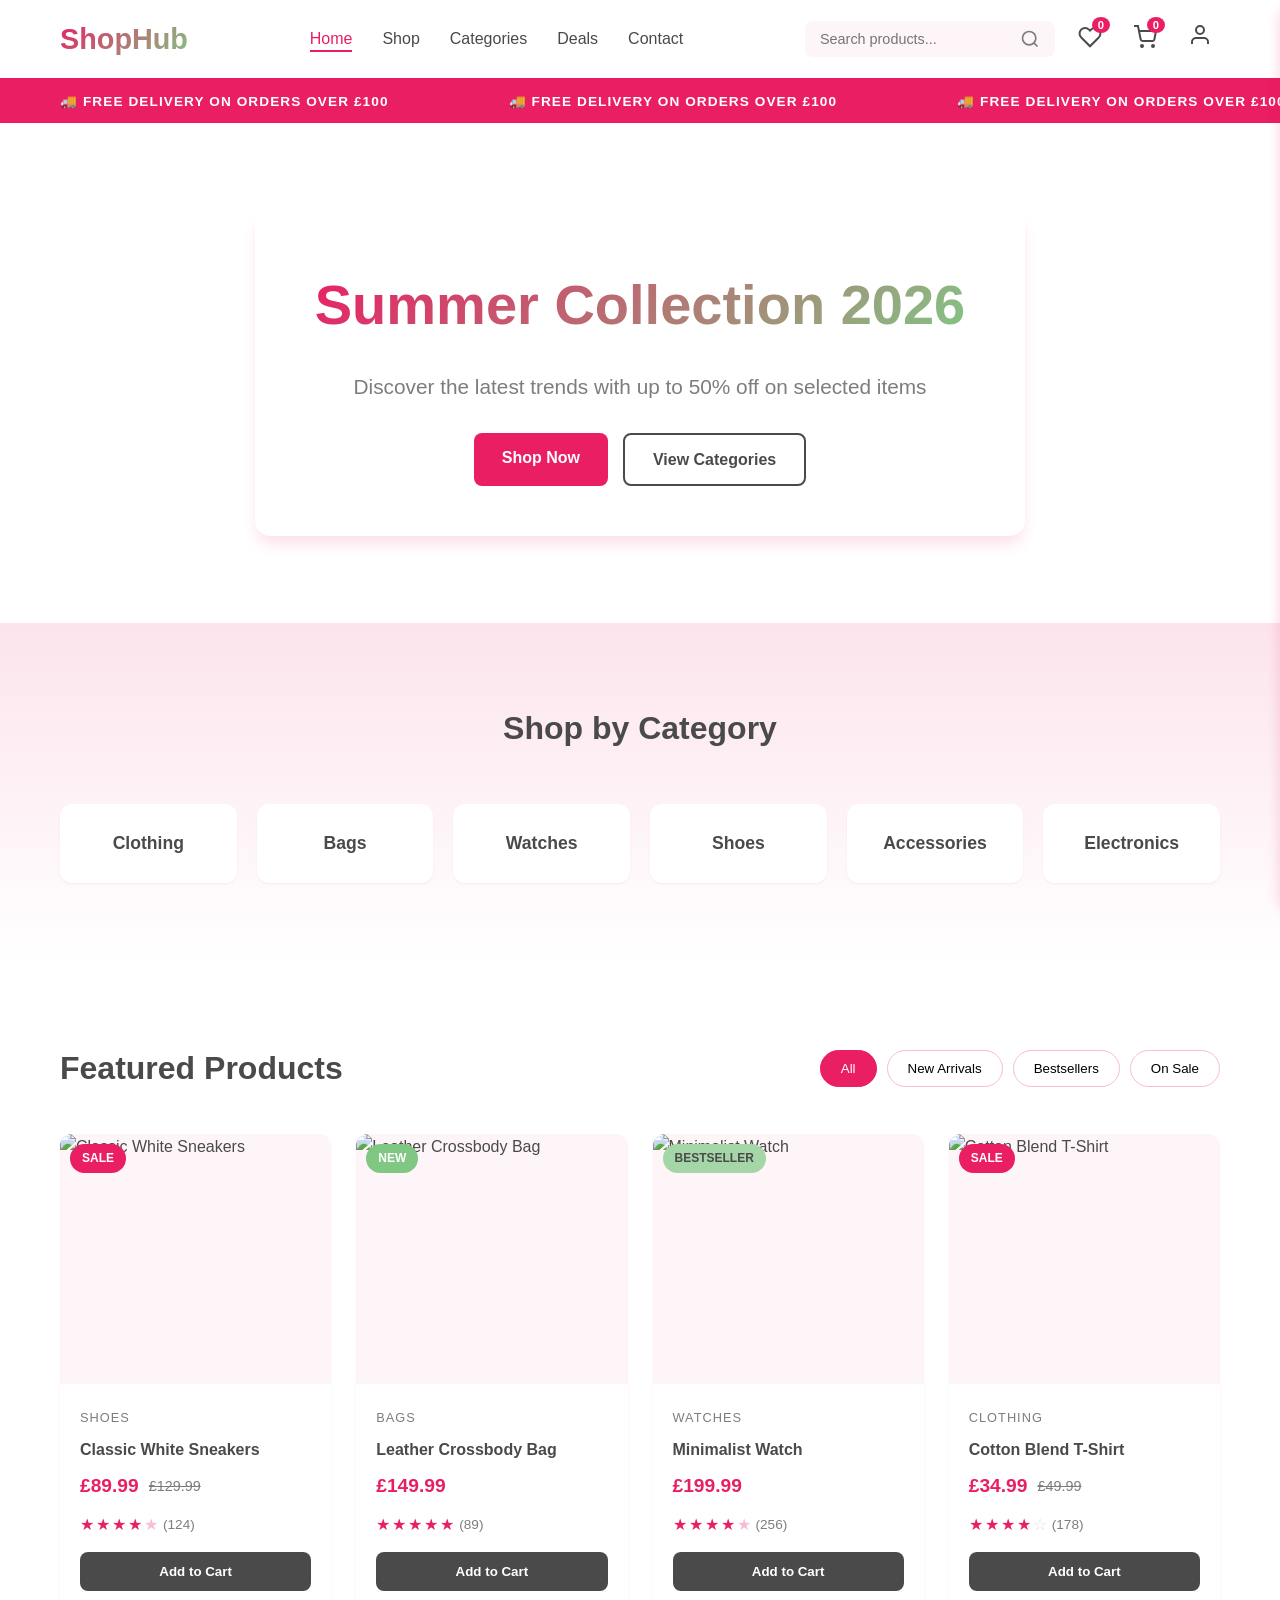
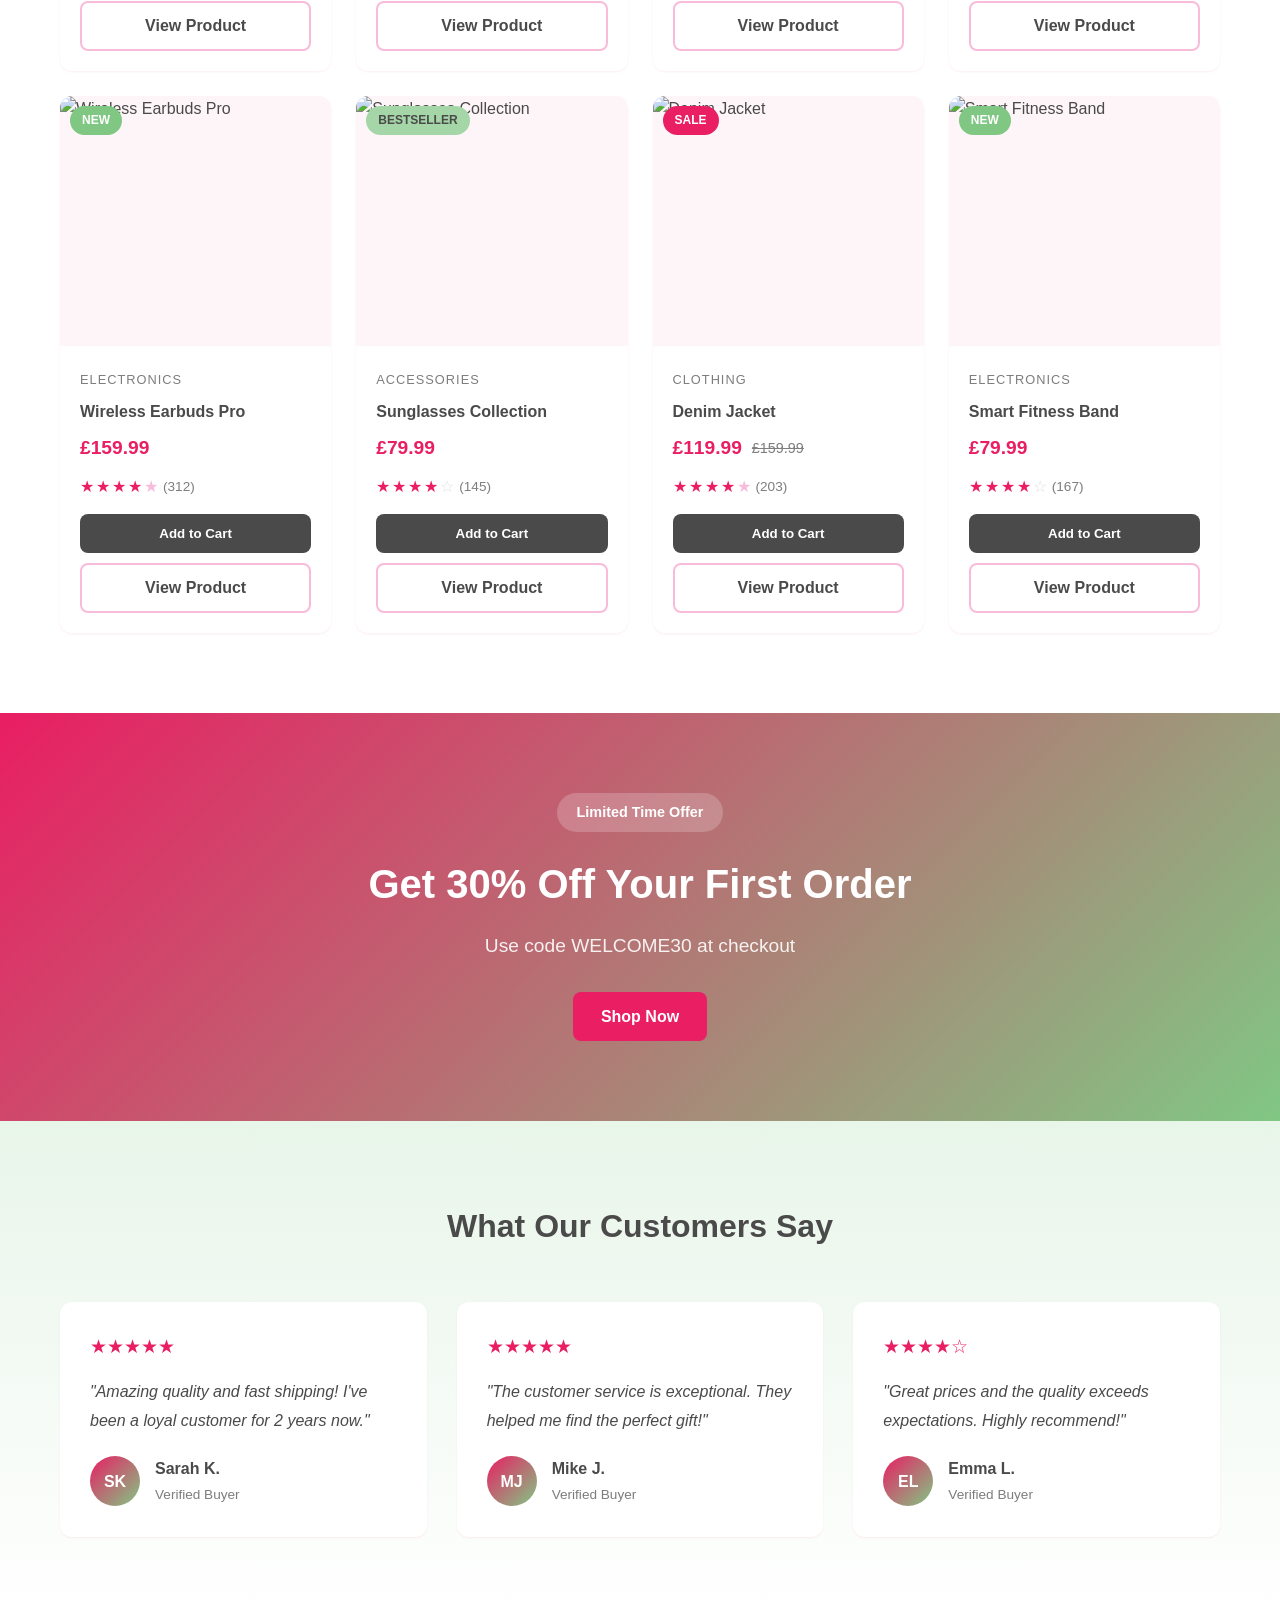
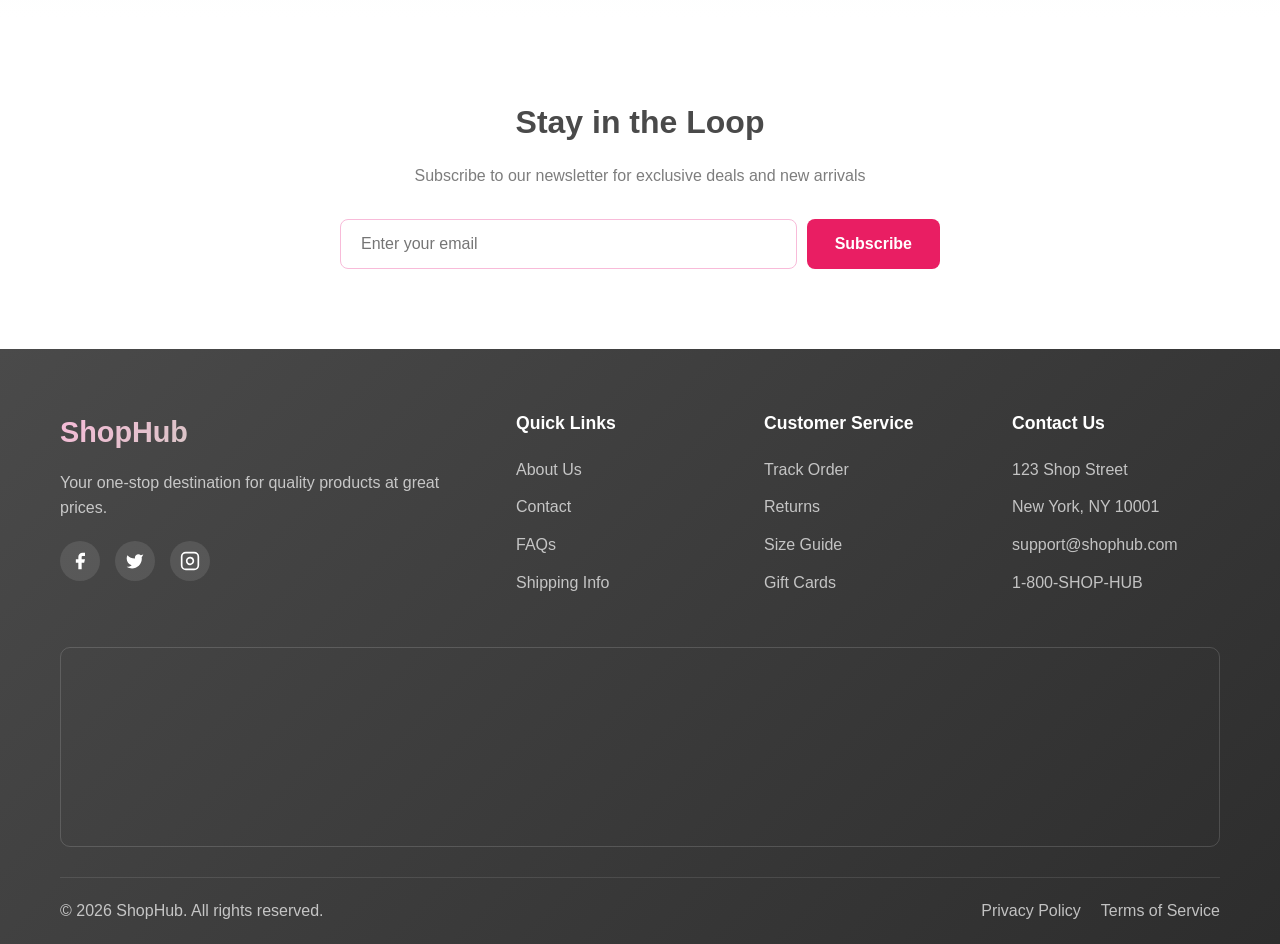
==== commit 53e2b6a3: "updated footer nap" ====
--- a/index.html
+++ b/index.html
@@ -2,7 +2,7 @@
 <html lang="en">
 <head>
     <meta charset="UTF-8">
-    <meta name="viewport" content="width=device-width, initial-scale=1.0">
+    <meta name="viewport" content="width=device-width, initial-scale=1.0, viewport-fit=cover">
     <title>ShopHub - Your One-Stop Shop</title>
     <link rel="icon" type="image/svg+xml" href="favicon.svg">
     <link rel="stylesheet" href="styles.css">
@@ -262,6 +262,14 @@
                     </ul>
                 </div>
             </div>
+            <div class="footer-map">
+                <iframe
+                    src="https://www.openstreetmap.org/export/embed.html?bbox=-0.1544%2C51.5095%2C-0.1344%2C51.5195&layer=mapnik&marker=51.5145%2C-0.1444"
+                    allowfullscreen
+                    loading="lazy"
+                    title="ShopHub Store Location - London">
+                </iframe>
+            </div>
             <div class="footer-bottom">
                 <p>&copy; 2026 ShopHub. All rights reserved.</p>
                 <div class="footer-links">
--- a/styles.css
+++ b/styles.css
@@ -973,6 +973,21 @@
     color: rgba(255, 255, 255, 0.7);
 }
 
+.footer-map {
+    margin-bottom: 30px;
+    border-radius: 10px;
+    overflow: hidden;
+    height: 200px;
+    border: 1px solid rgba(255, 255, 255, 0.15);
+}
+
+.footer-map iframe {
+    width: 100%;
+    height: 100%;
+    border: 0;
+    display: block;
+}
+
 .footer-bottom {
     border-top: 1px solid rgba(255, 255, 255, 0.1);
     padding: 20px 0;
@@ -1006,6 +1021,7 @@
     right: -400px;
     width: 400px;
     height: 100vh;
+    height: 100dvh;
     background-color: var(--bg-white);
     box-shadow: var(--shadow-lg);
     z-index: 200;
@@ -1040,6 +1056,7 @@
 
 .cart-items {
     flex: 1;
+    min-height: 0;
     overflow-y: auto;
     padding: 20px;
 }
@@ -1118,7 +1135,9 @@
 }
 
 .cart-footer {
+    flex-shrink: 0;
     padding: 20px;
+    padding-bottom: max(20px, env(safe-area-inset-bottom));
     border-top: 1px solid var(--border-color);
 }
 
@@ -1156,6 +1175,7 @@
     right: -400px;
     width: 400px;
     height: 100vh;
+    height: 100dvh;
     background-color: var(--bg-white);
     box-shadow: var(--shadow-lg);
     z-index: 200;
@@ -1182,6 +1202,7 @@
 
 .favourites-items {
     flex: 1;
+    min-height: 0;
     overflow-y: auto;
     padding: 20px;
 }
@@ -1270,7 +1291,9 @@
 }
 
 .favourites-footer {
+    flex-shrink: 0;
     padding: 20px;
+    padding-bottom: max(20px, env(safe-area-inset-bottom));
     border-top: 1px solid var(--border-color);
 }
 
@@ -3809,8 +3832,8 @@
 
 .checkout-grid {
     display: grid;
-    grid-template-columns: 1.2fr 1fr;
-    gap: 40px;
+    grid-template-columns: 1.3fr 1fr;
+    gap: 48px;
     align-items: start;
 }
 
@@ -4092,14 +4115,22 @@
 /* Order Summary */
 .order-summary-wrapper {
     position: sticky;
-    top: 100px;
+    top: 88px;
 }
 
 .order-summary {
     background-color: var(--bg-white);
-    padding: 30px;
     border-radius: 16px;
     box-shadow: var(--shadow-md);
+    display: flex;
+    flex-direction: column;
+    max-height: calc(100vh - 108px);
+    overflow: hidden;
+}
+
+.order-summary-header {
+    padding: 30px 30px 0;
+    flex-shrink: 0;
 }
 
 .order-summary h2 {
@@ -4111,7 +4142,31 @@
 }
 
 .summary-items {
-    margin-bottom: 25px;
+    flex: 1;
+    min-height: 0;
+    overflow-y: auto;
+    padding: 0 30px;
+    margin-bottom: 0;
+    scrollbar-width: thin;
+    scrollbar-color: var(--border-color) transparent;
+}
+
+.summary-items::-webkit-scrollbar {
+    width: 4px;
+}
+
+.summary-items::-webkit-scrollbar-track {
+    background: transparent;
+}
+
+.summary-items::-webkit-scrollbar-thumb {
+    background-color: var(--border-color);
+    border-radius: 4px;
+}
+
+.order-summary-footer {
+    flex-shrink: 0;
+    padding: 0 30px 30px;
 }
 
 .summary-item {
@@ -4188,6 +4243,7 @@
 .discount-code {
     display: flex;
     gap: 10px;
+    margin-top: 20px;
     margin-bottom: 25px;
 }
 
@@ -4274,6 +4330,24 @@
         order: -1;
     }
 
+    .order-summary {
+        max-height: none;
+        overflow: visible;
+    }
+
+    .summary-items {
+        overflow-y: visible;
+        padding: 0 20px;
+    }
+
+    .order-summary-header {
+        padding: 20px 20px 0;
+    }
+
+    .order-summary-footer {
+        padding: 0 20px 20px;
+    }
+
     .place-order-btn {
         display: none;
     }
